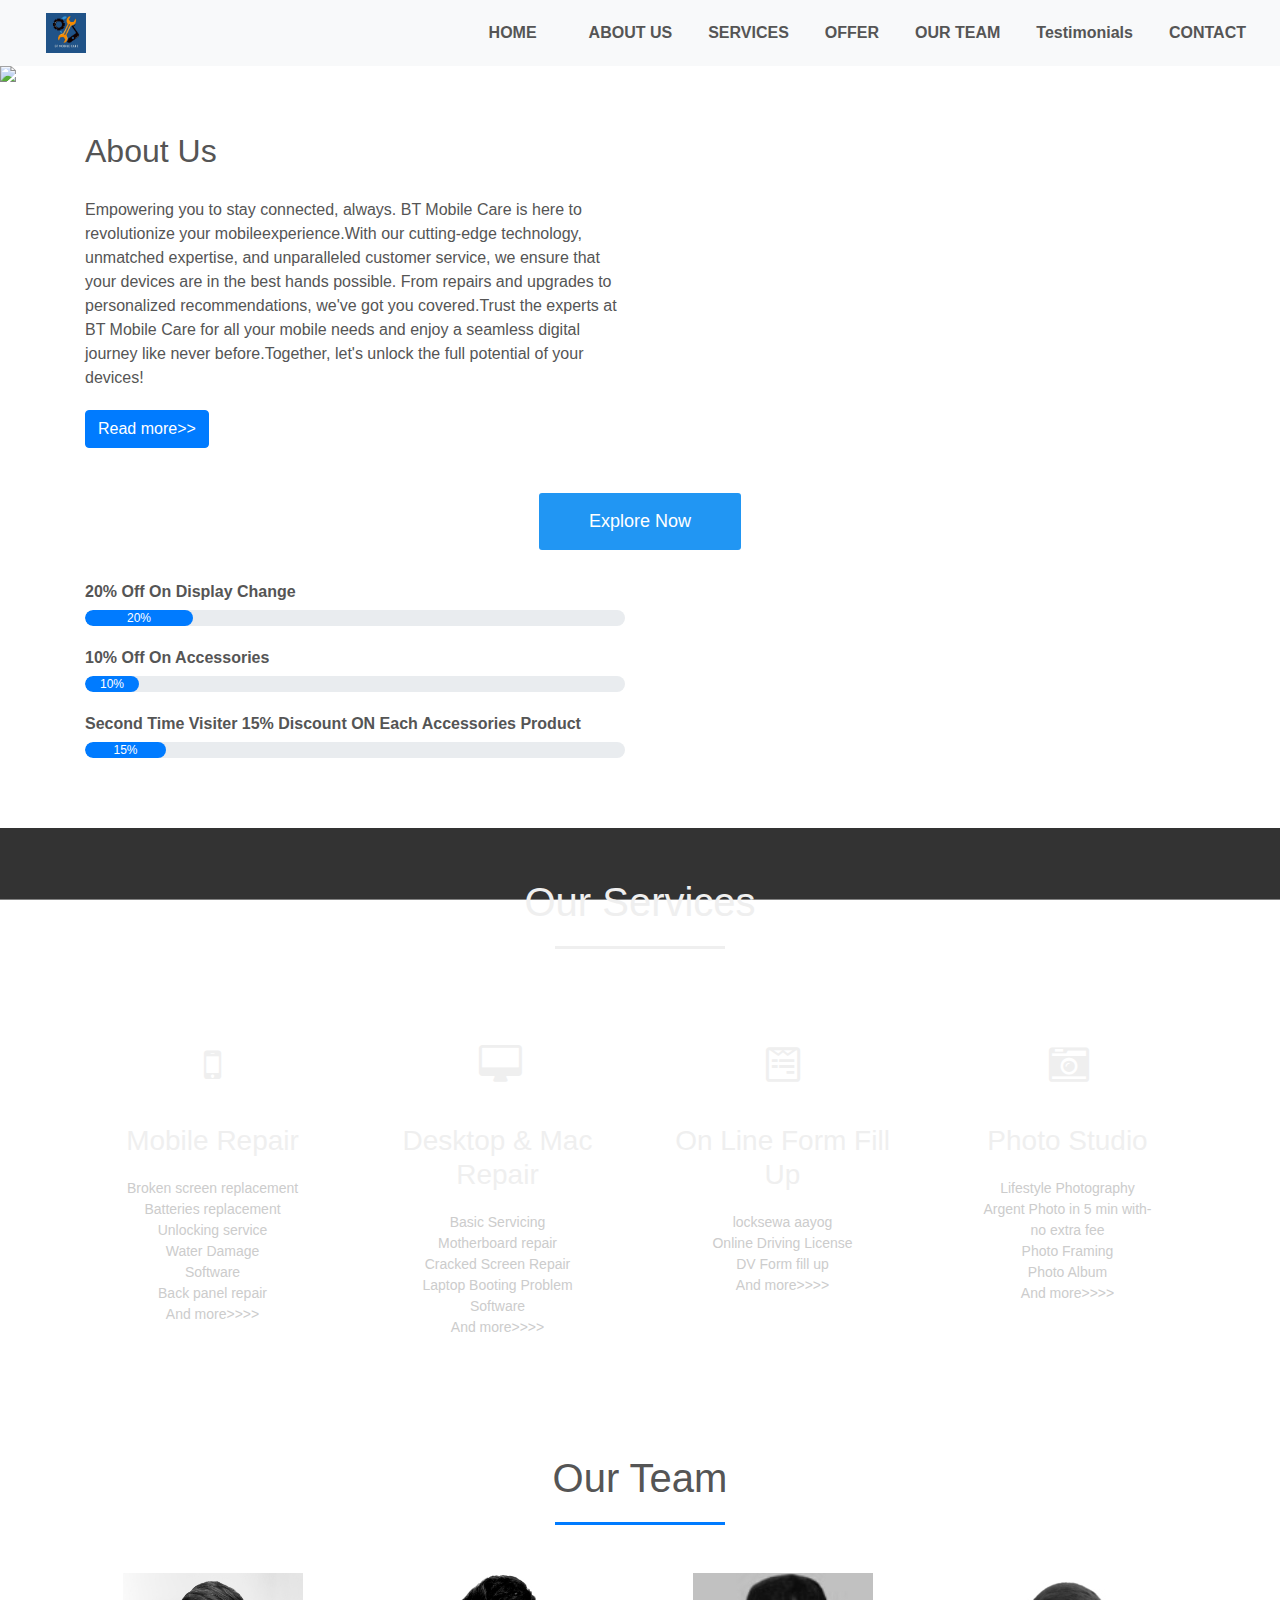
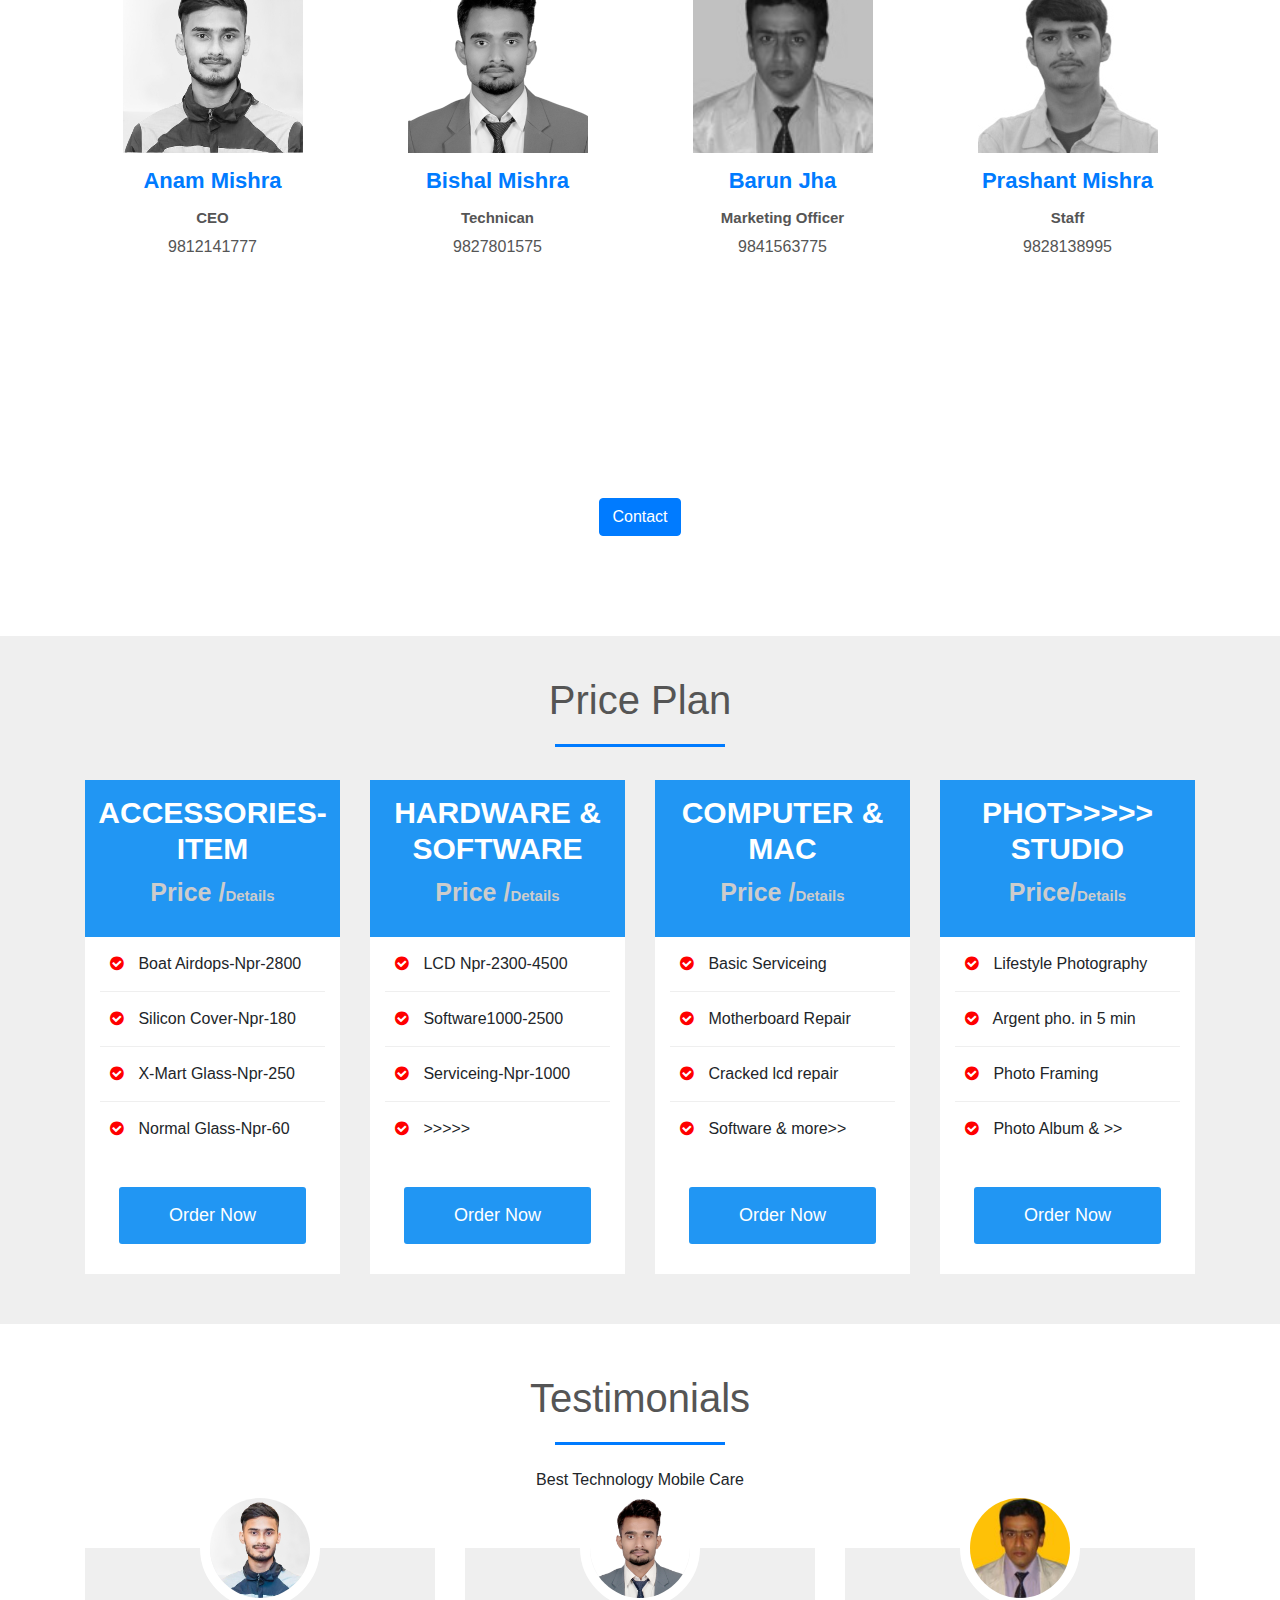
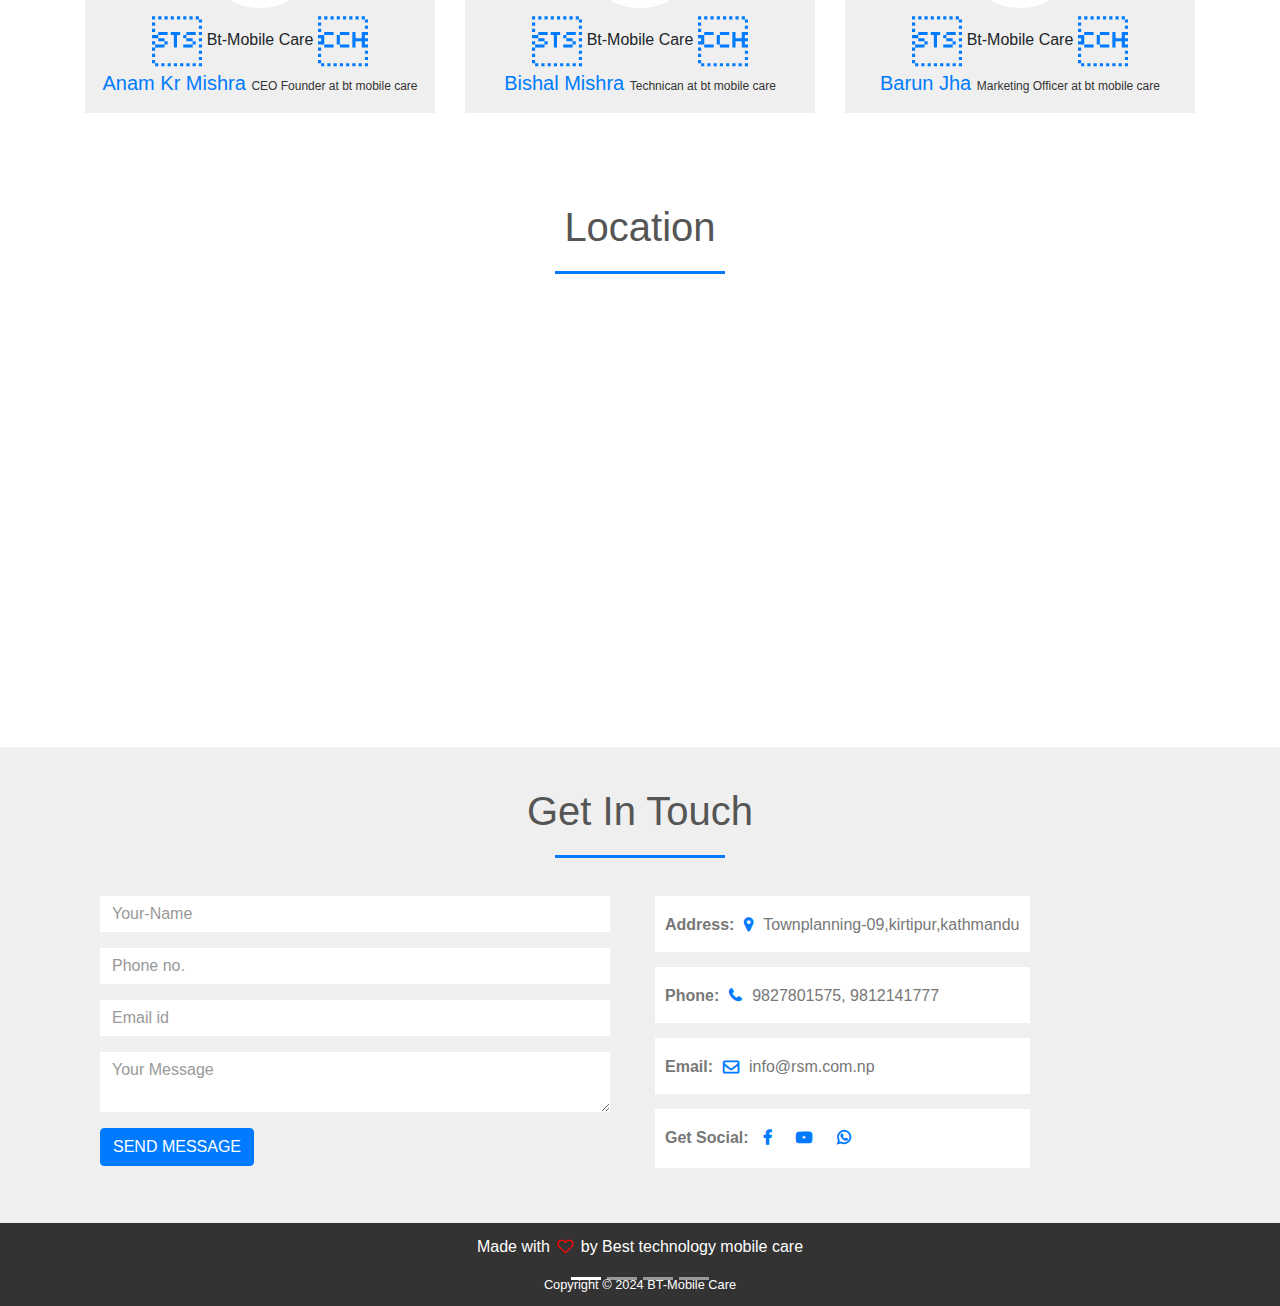
==== index.html @ 36561edd "Update index.html" ====
<html> 
 <head>
    <title>BT Mobile Care</title>
     <link rel="stylesheet" href="style.css">
     <link rel="stylesheet"
    href="https://stackpath.bootstrapcdn.com/bootstrap/4.1.3/css/bootstrap.min.css">
     
     <link rel="stylesheet"
           href="https://stackpath.bootstrapcdn.com/font-awesome/4.7.0/css/font-awesome.min.css">
     
     <script src="https://code.Jquery.com/Jquery-3.3.1.slim.min.js">
     </script>
    <script
    src="https://cdnjs.cloudflare.com/ajax/libs/popper.js/1.14.3/umd/popper.min.js"></script>
     <script
             src="https://stackpath.bootstrapcdn.com/bootstrap/4.1.3/js/bootstrap.min.js"></script>
    </head>
    <body>
        
        <!-----------NavigationBar-------->
        
    <section id="nav-bar">
        <nav class="navbar navbar-expand-lg navbar-light bg-light">
            <a class="navbar-brand" href="#"><img src="images/logo.jpg"</a><Bt Mobile Care>
        <button class="navbar-toggler" type="button" data-toggle="collapse" data-target="#navbarNav" aria-controls="navbarNav" aria-expanded="false" aria-label="Toggle navigation">
            <span class="navbar-toggler-icon"></span>
            </button>
            <div class="collapse navbar-collapse" id="navbarNav">
            <ul class="navbar-nav ml-auto">
                <li class="nav-item active">
                    <a class="nav-link" href="#top">HOME</a>
                </li>
                <li class="nav-item">
                <a class="nav-link" href="#about">ABOUT US</a>
                </li>
                <li class="nav-item">
                <a class="nav-link" href="#services">SERVICES</a>
                </li>
                <li class="nav-item">
                    <a class="nav-link" href="#offer">OFFER</a>
                </li>
                <li class="nav-item">
                    <a class="nav-link" href="#team">OUR TEAM</a>
                </li>
                <li class="nav-item">
                    <a class="nav-link" href="#testimonials">Testimonials</a>
                </li>
                <li class="nav-item">
                    <a class="nav-link" href="#contact">CONTACT</a>
                </li>
                </ul>   
            </div>
            </div>
        </nav>
        </section>
        
        
<!--------Slider---------->
        
        <div id="Slider">
            
    <div id="headerSlider" class="carousel slide" data-right="carousel">
  <ol class="carousel-indicators">
    <li data-target="#headerSlider" data-slide-to="0" class="active"></li>
    <li data-target="#headerSlider" data-slide-to="1"></li>
    <li data-target="#headerSlider" data-slide-to="2"></li>
      <li data-target="#headerSlider" data-slide-to="3"></li>
  </ol>
  <div class="carousel-inner">
    <div class="carousel-item active">
      <img class="d-block img-fluid" src="images/slider-1.JPG">
        <div class="carousel-caption">
        <h5>Anam Mishra</h5>
        </div>
    </div>
    <div class="carousel-item">
     <img class="d-block img-fluid" src="images/slider-2.JPG">
        <div class="carousel-caption">
        <h5>Townplanning-09,kirtipur,kathmandu</h5>
        </div>
    </div>
    <div class="carousel-item">
      <img class="d-block img-fluid" src="images/slider-5.JPG">
        <div class="carousel-caption">
        <h5>>>></h5>
        </div>
    </div>
      <div class="carousel-item">
      <img class="d-block img-fluid" src="images/slider-7.JPG">
          <div class="carousel-caption">
        <h5>Technician</h5>
        </div>
    </div>
   <div class="carousel-item">
     <img class="d-block img-fluid" src="images/IMG-01.JPG">
        <div class="carousel-caption">
        <h5><<<<>>></h5>
   </div>
  </div>
    <div class="carousel-item">
     <img class="d-block img-fluid" src="images/IMG-02.JPG">
        <div class="carousel-caption">
        <h5><<<<>>></h5>
    </div>
  <a class="carousel-control-prev"href="#headerSlider" role="button" data-slide="prev">
       <span class="carousel-control-prev-icon" aria-hidden="true"></span>
      <span class="sr-only">Previous</span>
        </a>
        <a class="carousel-control-next" href="#headerSlider" role="button" data-slide="next">
        <span class="carousel-control-next-icon" aria-hidden="true"></span>
            <span class="sr-only">Next</span>
        </a>
        </div>
        </div>
<!------------About---------->
        
<section id="about">
<div class="container">
<div class="row">
<div class="col-md-6">
<h2>About Us</h2>
<div class="about-content">
    Empowering you to stay connected, always. BT Mobile Care is here to revolutionize your mobileexperience.With our cutting-edge technology,
unmatched expertise, and unparalleled customer service, we ensure that your devices are in the best hands possible. From repairs and
upgrades to personalized recommendations, we've got you covered.Trust the experts at BT Mobile Care for all your
mobile needs and enjoy a seamless digital journey like never before.Together, let's unlock the full potential of your devices!
    </div>
    <button type="button" class="btn btn-primary">Read more>></button>
</div>
 <div class="Price-button">
<a class="buy-btn" href="https://www.btmobilecare.rf.gd/">Explore Now</a>
 </div>
 
<div class="col-md-6 skills-bar">
<p>20% Off On Display Change</p>
    <div class="progress">
        <div class="progress-bar" style="width: 20%;">20%</div>
    </div>
    <p>10% Off On Accessories</p>
    <div class="progress">
        <div class="progress-bar" style="width: 10%;">10%</div>
    </div>
    <p>Second Time Visiter 15% Discount ON Each Accessories Product</p>
    <div class="progress">
        <div class="progress-bar" style="width: 15%;">15%</div>
    </div>
    </div>
    </div>
    </div>
    </section>
        <!---------Services-------->
        <section id="services">
            <div class="container">
                <h1>Our Services</h1>
                <div class="row services">
                    <div class="col-md-3 text-center">
                        <div class="icon">
                            <i class="fa fa-Mobile"></i>
                        </div>
                        <h3>Mobile Repair</h3>
                        <p>Broken screen replacement <br> Batteries replacement <br> Unlocking service <br>Water Damage <br> Software <br> Back panel repair <br> And more>>>></p>
                    </div>
                    <div class="col-md-3 text-center">
                        <div class="icon">
                            <i class="fa fa-desktop"></i>
                        </div>
                        <h3>Desktop & Mac Repair</h3>
                        <p>Basic Servicing <br> Motherboard repair <br> Cracked Screen Repair<br> Laptop Booting Problem <br> Software <br>And more>>>></p>
                    </div>
                    <div class="col-md-3 text-center">
                        <div class="icon">
                            <i class="fa fa-wpforms"></i>
                        </div>
                        <h3>On Line Form Fill Up</h3>
                        <p>locksewa aayog<br> Online Driving License<br> DV Form fill up <br> And more>>>></p>
                    </div>
                    <div class="col-md-3 text-center">
                        <div class="icon">
                            <i class="fa fa-camera-retro"></i>
                        </div>
                        <h3>Photo Studio</h3>
                        <p>Lifestyle Photography <br> Argent Photo in 5 min with-<br> no extra fee <br> Photo Framing<br>Photo Album <br>And more>>>></p>
                    </div>
                </div>
            </div>
        </section>
        
        <!----------Team Members-------->
        
        <section id="team">
        <div class="container">
            <h1>Our Team</h1>
            <div class="row">
            <div class="col-md-3 profile-pic text-center">
                <div class="img-box">
                <img src="images/team-01.jpg" class="img-responsive">
                <ul>
                <a href="https://www.facebook.com/profile.php?id=100063761389550"><li><i class="fa fa-facebook"></i></li></a>
                <a href="https://youtube.com/@btmobilecare"><li><i class="fa fa-youtube"></i></li></a>
                <a href="9812141777"><li><i class="fa fa-phone"></i></li></a>
                </ul>
                </div>
                <h2>Anam Mishra</h2>
                <h3>CEO</h3>
                <p>9812141777</p>
            </div>
                <div class="col-md-3 profile-pic text-center">
                <div class="img-box">
                <img src="images/team-02.jpg" class="img-responsive">
                <ul>
                <a href="https://www.facebook.com/profile.php?id=100063761389550"><li><i class="fa fa-facebook"></i></li></a>
                <a href="https://www.twitter.com/Beesalmishra"><li><i class="fa fa-twitter"></i></li></a>
                <a href="https://youtube.com/@btmobilecare"><li><i class="fa fa-youtube"></i></li></a>
                <a href="9827801575"><li><i class="fa fa-phone"></i></li></a>
                </ul>
                </div>
                <h2>Bishal Mishra</h2>
                <h3>Technican</h3>
                <p>9827801575</p>
                </div>
                <div class="col-md-3 profile-pic text-center">
                <div class="img-box">
                <img src="images/team-03.jpg" class="img-responsive">
                <ul>
                <a href="https://www.facebook.com/profile.php?id=100063761389550"><li><i class="fa fa-facebook"></i></li></a>
                <a href="https://youtube.com/@btmobilecare"><li><i class="fa fa-youtube"></i></li></a>
                <a href="9841563775"><li><i class="fa fa-phone"></i></li></a>
                </ul>
                </div>
                <h2>Barun Jha</h2>
                <h3>Marketing Officer</h3>
                <p>9841563775</p>
                </div>
                <div class="col-md-3 profile-pic text-center">
                <div class="img-box">
                <img src="images/team-04.jpg" class="img-responsive">
                <ul>
                <a href="#"><li><i class="fa fa-facebook"></i></li></a>
                <a href="#"><li><i class="fa fa-twitter"></i></li></a>
                <a href="#"><li><i class="fa fa-youtube"></i></li></a>
                </ul>
                </div>
                <h2>Prashant Mishra</h2>
                <h3>Staff</h3>
                <p>9828138995</p>
                </div>
            </div>
            </div>
        </section>
            <!--------offer----------->
        <section id="offer">
        <div class="container">
            <p>Special Offer On Each Product</p>
            <a href="#contact" class="btn btn-primary">Contact</a>
            </div>
        </section>
       
        <!----------Price Plans------->
        <section id="price">
        <div class="container">
            <h1>Price Plan</h1>
            <div class="row">
            <div class="col-md-3">
            <div class="single-price">
            <div class="price-head">
            <h2>Accessories-Item</h2>
             <p>Price /<span>Details</span></p>
            </div>
            <div class="price-content">
         <ul>
             <li><i class="fa fa-check-circle"></i> Boat Airdops-Npr-2800 </li>
             <li><i class="fa fa-check-circle"></i> Silicon Cover-Npr-180 </li>
             <li><i class="fa fa-check-circle"></i> X-Mart Glass-Npr-250 </li>
             <li><i class="fa fa-check-circle"></i> Normal Glass-Npr-60 </li>
        </ul>  
        </div>
        <div class="Price-button">
            <a class="buy-btn" href=https://call.whatsapp.com/voice/mNPXt2KSRmxkrTG35APdiC>Order Now</a>
            </div>
            </div> 
            </div>
                <div class="col-md-3">
            <div class="single-price">
            <div class="price-head">
            <h2>Hardware & Software</h2>
             <p>Price /<span>Details</span></p>
            </div>
            <div class="price-content">
         <ul>
             <li><i class="fa fa-check-circle"></i> LCD Npr-2300-4500 </li>
             <li><i class="fa fa-check-circle"></i> Software1000-2500 </li>
             <li><i class="fa fa-check-circle"></i> Serviceing-Npr-1000 </li>
             <li><i class="fa fa-check-circle"></i> >>>>> </li>
        </ul>  
        </div>
        <div class="Price-button">
            <a class="buy-btn" href="https://call.whatsapp.com/voice/mNPXt2KSRmxkrTG35APdiC">Order Now</a>
            </div>
            </div> 
            </div>
                <div class="col-md-3">
            <div class="single-price">
            <div class="price-head">
            <h2>Computer & Mac</h2>
             <p>Price /<span>Details</span></p>
            </div>
            <div class="price-content">
         <ul>
             <li><i class="fa fa-check-circle"></i> Basic Serviceing </li>
             <li><i class="fa fa-check-circle"></i> Motherboard Repair </li>
             <li><i class="fa fa-check-circle"></i> Cracked lcd repair </li>
             <li><i class="fa fa-check-circle"></i> Software & more>> </li>
        </ul>  
        </div>
        <div class="Price-button">
            <a class="buy-btn" href="https://call.whatsapp.com/voice/mNPXt2KSRmxkrTG35APdiC">Order Now</a>
            </div>
            </div> 
            </div>
                <div class="col-md-3">
            <div class="single-price">
            <div class="price-head">
            <h2>Phot>>>>> Studio</h2>
             <p>Price/<span>Details</span></p>
            </div>
            <div class="price-content">
         <ul>
             <li><i class="fa fa-check-circle"></i> Lifestyle Photography </li>
             <li><i class="fa fa-check-circle"></i> Argent pho. in 5 min </li>
             <li><i class="fa fa-check-circle"></i> Photo Framing </li>
             <li><i class="fa fa-check-circle"></i> Photo Album & >> </li>
        </ul>  
        </div>
        <div class="Price-button">
            <a class="buy-btn" href="https://call.whatsapp.com/voice/mNPXt2KSRmxkrTG35APdiC">Order Now</a>
            </div>
    </div> 
    </div>
    </div>
    </div>
    </section>
        <!--------Testimonials---------->
        <section id="testimonials">
        <div class="container">
            <h1>Testimonials</h1>    
            <p class="text-center"> Best Technology Mobile Care</p>
            <div class="row">
            <div class="col-md-4 text-center">
            <div class="profile">
                <img src="images/team-01.jpg" class="user">
                <blockquote>Bt-Mobile Care</blockquote>
                <h3>Anam Kr Mishra <span>CEO Founder at bt mobile care</span></h3>
                
                </div>    
            </div>
                <div class="col-md-4 text-center">
            <div class="profile">
                <img src="images/team-02.jpg" class="user">
                <blockquote>Bt-Mobile Care</blockquote>
                <h3>Bishal Mishra <span>Technican at bt mobile care</span></h3>
                
                </div>    
            </div>
                <div class="col-md-4 text-center">
            <div class="profile">
                <img src="images/team-03.jpg" class="user">
                <blockquote>Bt-Mobile Care</blockquote>
                <h3>Barun Jha <span>Marketing Officer at bt mobile care</span></h3>
                </div>    
            </div>
            </div>
            </div>
        </section>
        
        <!------- contact us ------->

<section class="location">
    <div class="Location"></div>
         <h1>Location</h1>
    
<iframe src="https://www.google.com/maps/embed?pb=!1m18!1m12!1m3!1d3533.416613808515!2d85.27774697465627!3d27.67351572698426!2m3!1f0!2f0!3f0!3m2!1i1024!2i768!4f13.1!3m3!1m2!1s0x39eb180e80af61fb%3A0xc74b2980e71bff91!2sBishal%20tech71!5e0!3m2!1sen!2snp!4v1687253287675!5m2!1sen!2snp" width="600" height="450" style="border:0;" allowfullscreen="" loading="lazy" referrerpolicy="no-referrer-when-downgrade"></iframe>
    
</section>
    
         <!-------------Get in Touch--------->
            <section id="contact">
        <div class="container">
         <h1>Get In Touch</h1>
            <div class="row">
            <div class="col-md-6">
                <form class="contact-form">
                <div class="form-group">
                <input type="text" class="form-control" placeholder="Your-Name">  
                </div>
                    <div class="form-group">
                <input type="number" class="form-control" placeholder="Phone no.">  
                </div>
                    <div class="form-group">
                <input type="email" class="form-control" placeholder="Email id">  
                </div>
                <div class="form-group">
                <textarea class="form-control" row="4" placeholder="Your Message"></textarea>  
                </div>
                <button type="submit" class="btn btn-primary">SEND MESSAGE</button>    
                </form>
                </div>
            
                <div class="col-mid-6 contact-info">
                    <div class="follow"><b>Address:</b><i class="fa fa-map-marker"></i>Townplanning-09,kirtipur,kathmandu</div>
                    
                    <div class="follow"><b>Phone:</b><i class="fa fa-phone"></i>9827801575, 9812141777</div>
                    
                    <div class="follow"><b>Email:</b><i class="fa fa-envelope-o"></i>info@rsm.com.np</div>
                    
                   <div class="follow"><label><b>Get Social:</b></label>
                       <a href="https://www.facebook.com/profile.php?id=100063761389550"><i class="fa fa-facebook"></i></a>
                       <a href="https://youtube.com/@btmobilecare"><i class="fa fa-Youtube-play"></i></a>
                       <a href="https://call.whatsapp.com/voice/mNPXt2KSRmxkrTG35APdiC"><i class="fa fa-whatsApp"></i></a>
                       <a href="9827801575"><i class="fa-solid fa-phone"></i></a>
                       <a href="https://storage.appilix.com/uploads/app-apk-6534a06aa2f9b-1697947754.apk"><i class="bi bi-google-play"></i></a>
                       
    
                       
                    </div>
                    
                    
                    </div>
                </div>
            </div>
        </section>
        <!-----------Footer----------->
            <section id="footer">
                <div class="container text-center">
                <p>Made with <i class="fa fa-heart-o"></i> by Best technology mobile care</p> 
                <div class="container">
                <small>Copyright © 2024 BT-Mobile Care</small></div> 
                    
                </div>
        </section>
        <!---------Footer End----->
        <script src="js/smooth-scroll.js"></script>
        <script>
        var scroll = new SmoothScroll('a[href*="#"]');
        </script>
    </body>
</html>
---- style.css ----
*
{
    margin: 0;
    padding: 0;
    
}
/*-----------Navigation---------*/
#nav-bar
{
    position: sticky;
    top: 0;
    z-index: 10;
    
}
.navbar-brand img
{
  height: 40px;
    padding-left: 30px;
    
}
.navbar-nav li
{
    padding: 0 10px;
     
}
.navbar-nav li a
{
  float: right;
    text-align: left;
    
}
#nav-bar ul li a:hover{
    color: #007bff!important;
}
.navbar
{
    background: #fff;
}
.navbar-toggler
{
    border: none!important;
}
.nav-link
{
    color: #555!important;
    font-weight: 600;
    font-size: 16px;    
}

/*--------Slider----------*/
#slider
{
    width: 100%;
    
}
.carousel-caption
{
    top: 50%;
    transform: translateY(-50%);
    bottom: initial!important;
}
.carousel-caption h5
{
    color: #fff;
    font-size: 42px;
}

/*----------about----------*/
#about
{
    padding-top: 50px;
    padding-bottom: 50px;
    color: #555;
    
}
#about .btn
{
    margin-top: 20px;
    margin-bottom: 30px;
    
}
.about-content
{
    padding-top: 20px;
    
}
.skills-bar p
{
    margin-bottom: 6px;
    font-weight: 600;
}
.progress-bar
{
    border-radius: 16px;
    
}
.progress
{
    border-radius: 16px !important;
    margin-bottom: 20px;
}
/*--------------Services-------------*/
#Services
{
    background-image: linear-gradient(rgba(0,0,0,0.8),rgba(0,0,0,0.8)),url("images/slider-7.JPG");
    background-size: cover;
    background-position: center;
    color: #efefef !important;
    background-attachment: fixed;
    padding-top: 50px;
    padding-bottom: 50px;
        
}
#Services h1
{
    text-align: center;
    color: #efefef !important;
    padding-bottom: 10px;
    
}
#Services h1::after
{
    content: '';
    background: #efefef;
    display: block;
    height: 3px;
    width: 170px;
    margin: 20px auto 5px;
    
}
.services
{
    margin-top: 40px;

}
.icon
{
    font-size: 40px;
    margin: 20px auto;
    padding: 20px;
    height: 80px;
    width: 80px;
    border: 1px solid #fff;
    border-radius: 50%;
}
#services p
{
    font-size: 14px;
    margin-top: 20px;
    color: #ccc;
    
}
.services .col-md-3:hover{
    background: #007bff;
    cursor: pointer;
    transition: 0.7s;
}
/*---------Team Members---------*/
#team
{
    padding-top: 50px;
    padding-bottom: 50px;
    color: #555;
}
h1
{
    text-align: center;
    color: #555 !important;
    padding-bottom: 10px;
}
h1::after
{
    content: '';
    background: #007bff;
    display: block;
    height: 3px;
    width: 170px;
    margin: 20px auto 5px;
}
.profile-pic
{
margin-top: 25px;

}
.profile-pic .img-box
{
    opacity: 1;
    display: block;
    position: relative;
    
}
.profile-pic .img-box img
{
    filter: grayscale(1);
}
.profile-pic .img-box img:hover
{
    filter: grayscale(0);
    cursor: pointer;
    
}
.profile-pic h2
{
    font-size: 22px;
    font-weight: bold;
    margin-top: 15px;
    color: #007bff !important;
    
}
.profile-pic h3
{
    font-size: 15px;
    font-weight: bold;
    margin-top: 15px;
}
#team .fa
{
    height: 25px;
    width: 25px;
    color: #007bff !important;
    background: #fff;
    padding: 4px;
    border-radius: 50%; 
}
.img-box ul
{
    padding: 15px 0;
    position: absolute;
    z-index: 2;
    bottom: 0;
    left: 50%;
    transform: translateX(-50%);
    opacity: 0;
    
}
.img-box ul li
{
    padding: 5px;
    display: inline-block;
    
}
.img-box:hover ul
{
    opacity: 1;
}
.img-box ul, .img-box ul li
{
    transition: 0.5s;
}
/*-----------offer-----------*/
#offer
{
    background-image: linear-gradient(rgba(0,0,0,0.7),rgba(0,0,0,0.7)),url(images/slider-6.jpg);
    background-size: cover;
    background-position: center;
    color: #fff;
    background-attachment: fixed;
    text-align: center;
    padding: 100px;
    font-family: sans-serif;
    font-size: 38px;
}
/*-----------Price Plans-------*/
#price
{
    padding: 40px 0;
    background: #efefef;
}
.single-price
{
    margin: 10px auto;
    display: inline;
    float: left;
    width: 100%;
    background-color: #fff;
    transition: 0.5s;
}
.single-price:hover
{
    box-shadow: 0 2px 20px #333;
    
}
.price-head
{
    background-color: #2196f3;
    display: inline;
    float:left;
    padding: 10px 5px;
    text-align: center;
    width: 100%;
}
.price-head h2
{
    color: #fff;
    font-size: 30px;
    font-weight: bold;
    margin-bottom: 5px;
    padding: 5px;
    text-transform: uppercase;
}
.price-head p
{
    font-size: 25px;
    color: #ccc;
    font-weight: bold;
    line-height: 30px;
    
}
#price span
{
 font-size: 15px;
    
}
.price-content
{
    display: inline;
    float: left;
    width: 100%;
    padding: 0 15px;
}
.price-content ul li
{
    border-bottom: 1px solid #efefef;
    padding: 15px 10px;
    list-style: none;
}
ul li:last-child
{
    border: none;
}
.fa-check-circle
{
    color: green;
    margin-right: 10px;
    font-size: 20px;
}
.fa-check-circle
{
    color: red;
    margin-right: 10px;
    font-size: 20px;
}
.price-button
{
    display: inline;
    float: left;
    padding: 15px 15px 30px;
    text-align: center;
    width: 100%;
}
.buy-btn
{
    background-color: #2196f3;
    border-radius: 3px;
    display: inline-block;
    font-size: 18px;
    padding: 15px 50px;
    transition: 0.5s;
}
.buy-btn:hover{
    border-color: 1px solid #fff;
    background-clip: #3f51b5;
}
a
{
    text-decoration: none! important;
    color: #fff!important;
}
/*-------testimonials------*/
#testimonials
{
    padding-top: 50px;
    padding-bottom: 50px;
}
##testimonials .row
{
    margin-top: 30px;
}
.col-md-4
{
    margin: 40px auto;
}
.profile
{
    padding: 70px 10px 10px;
    background-color: #efefef;
}
.user
{
    width: 120px;
    height: 120px;
    border-radius: 50%
}
.profile img
{
    top: -60px;
    position: absolute;
    left:  calc(50% - 60px);
    border: 10px solid #fff;
    
}
.profile h3
{
    font-size: 20px;
    margin-top: 15px;
    color: #007bff;
}
#testimonials span
{
    font-size: 12px;
    color: #333;
}
blockquote
{
    font-size: 16px;
    line-height: 30px;
}
blockquote::before
{
   content: '\93';
    font-size: 50px;
    color: #007bff;
    position: relative;
    line-height: 20px;
    bottom: -15px;
    right: 5px;
}
blockquote::after
{
   content: '\94';
    font-size: 50px;
    color: #007bff;
    position: relative;
    line-height: 10px;
    bottom: -15px;
    left: 5px;
}
.profile:hover
{
    box-shadow: 0 0 15px 5px rgba(0,0,0,0.2);
    cursor: pointer;
    transition: 0.5s;  
}
/*-----------Get in Touch*/
#contact
{
    background: #efefef;
    padding-top: 40px;
    padding-bottom: 40px;
    color: #777;
    
}
.contact-form
{
    padding: 15px;
}
.form-control
{
    border-radius: 0 !important;
    border: none !important;
}
::placeholder
{
    color: #999 !important;
}

.follow
{
    background: #fff;
    padding: 10px;
    margin: 15px;
}
.contact-info .fa
{
    margin: 10px;
    color: #007bff;
    font-weight: bold;
}
/*---------Footer--------*/
#footer
{
    background: #333;
    color: #fff;
    padding: 12px;
}
.fa-heart-o
{
    margin: 3px;
    color: red;
}
.locationiframe{
    width: 80%;
    margin: auto;
    padding: 80px 0;
    
}
.location iframe{
    width: 100%;
}
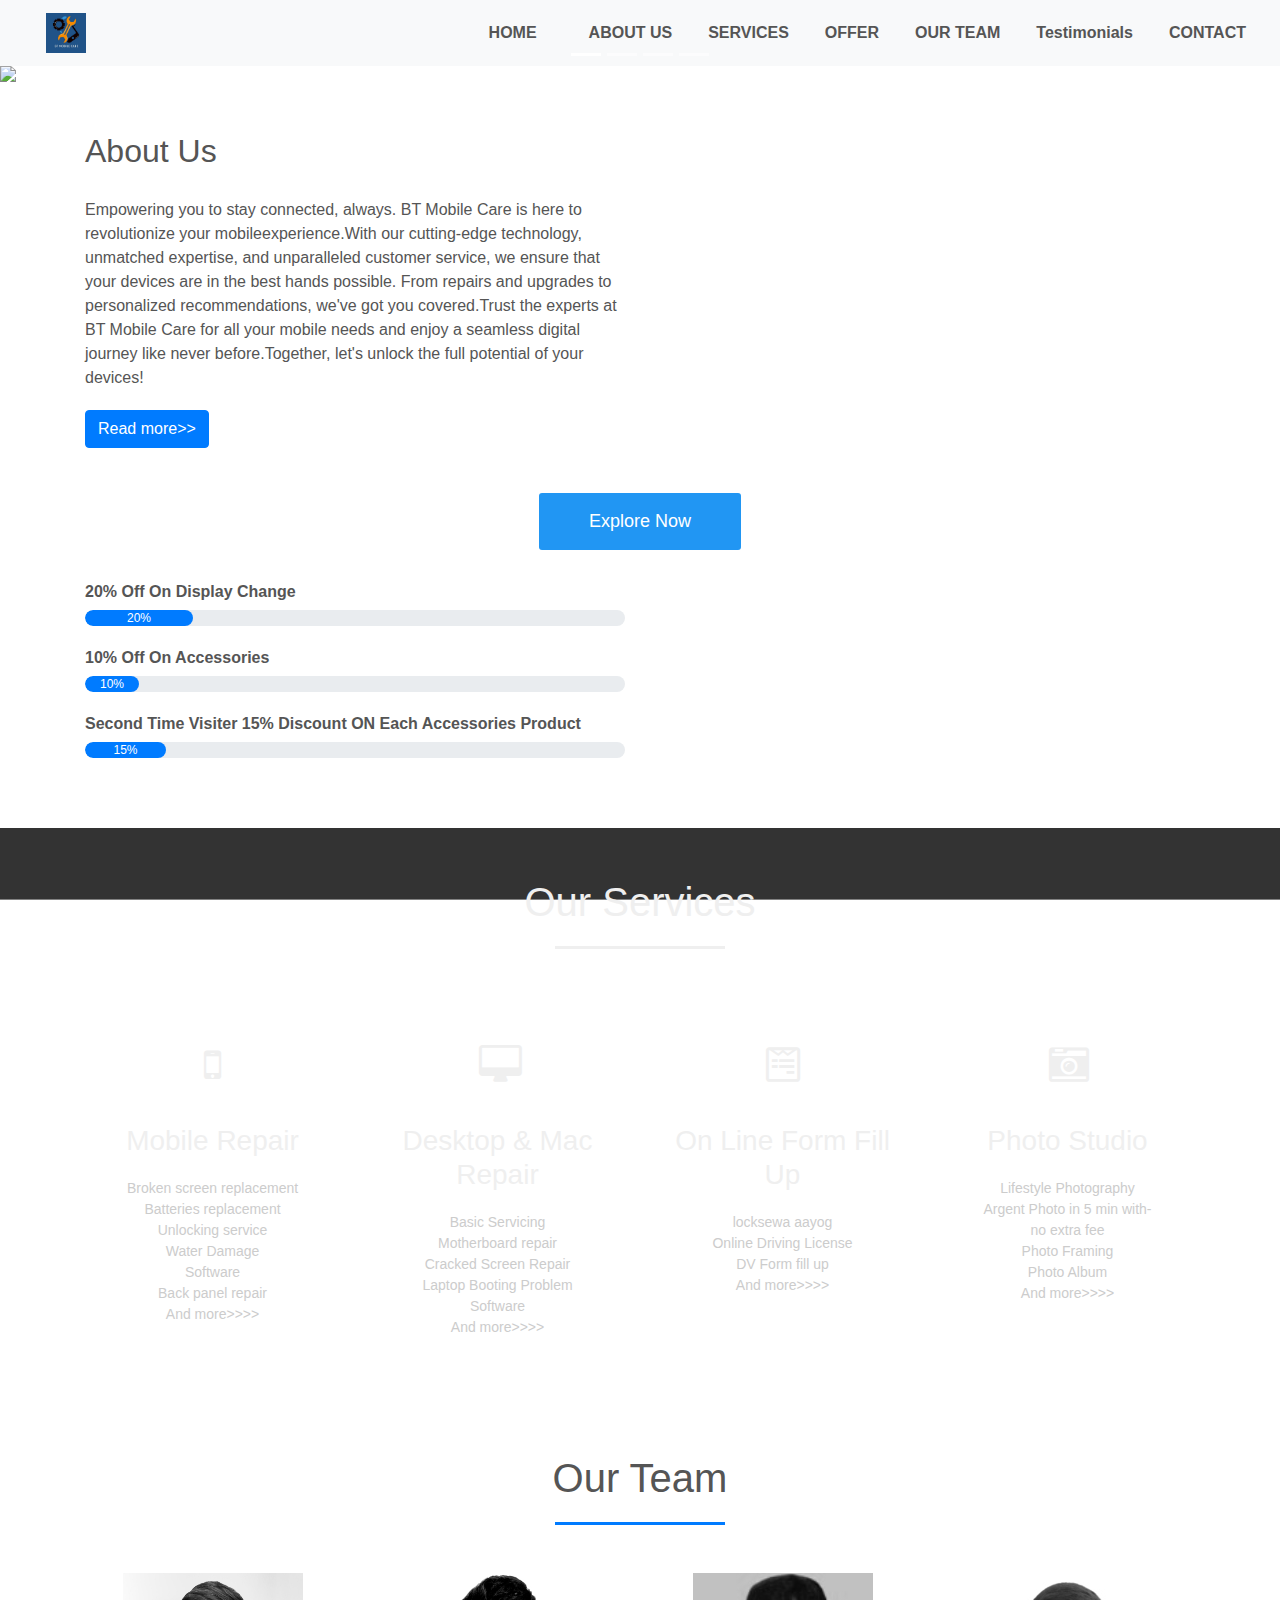
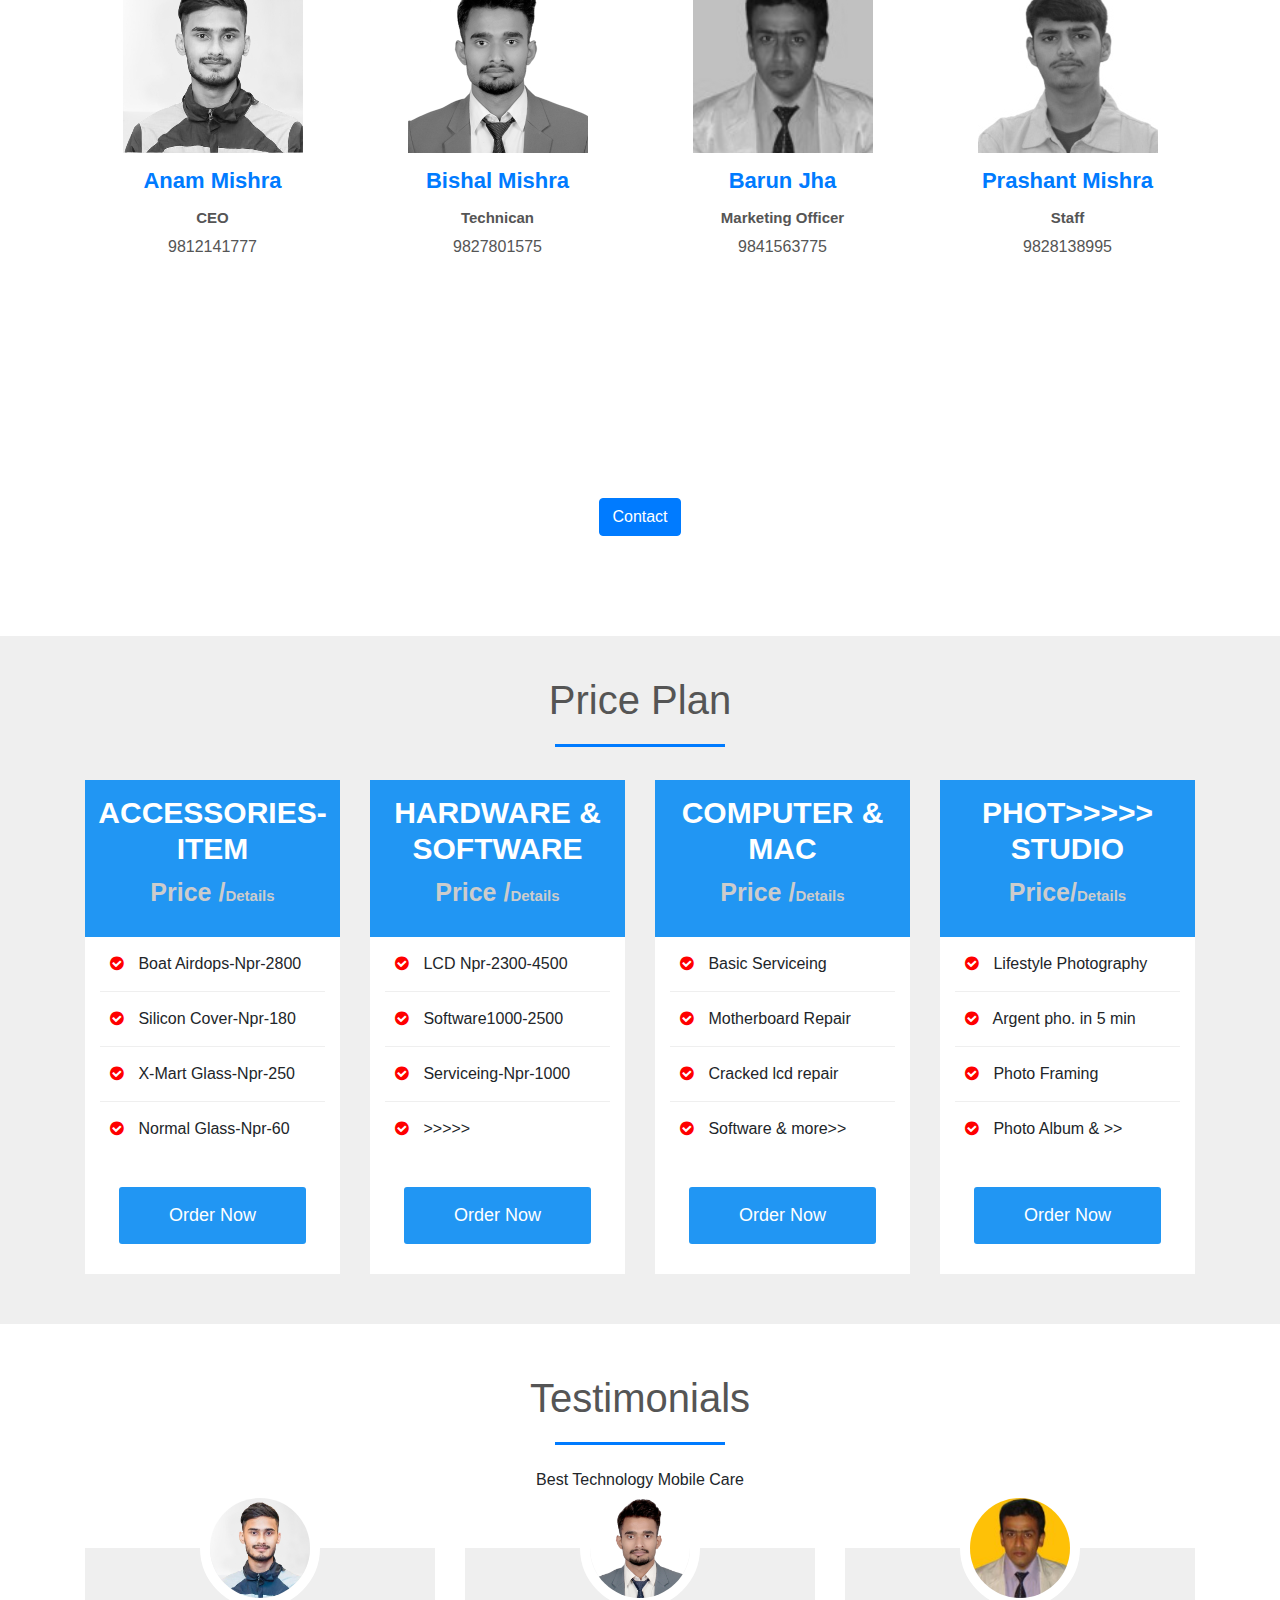
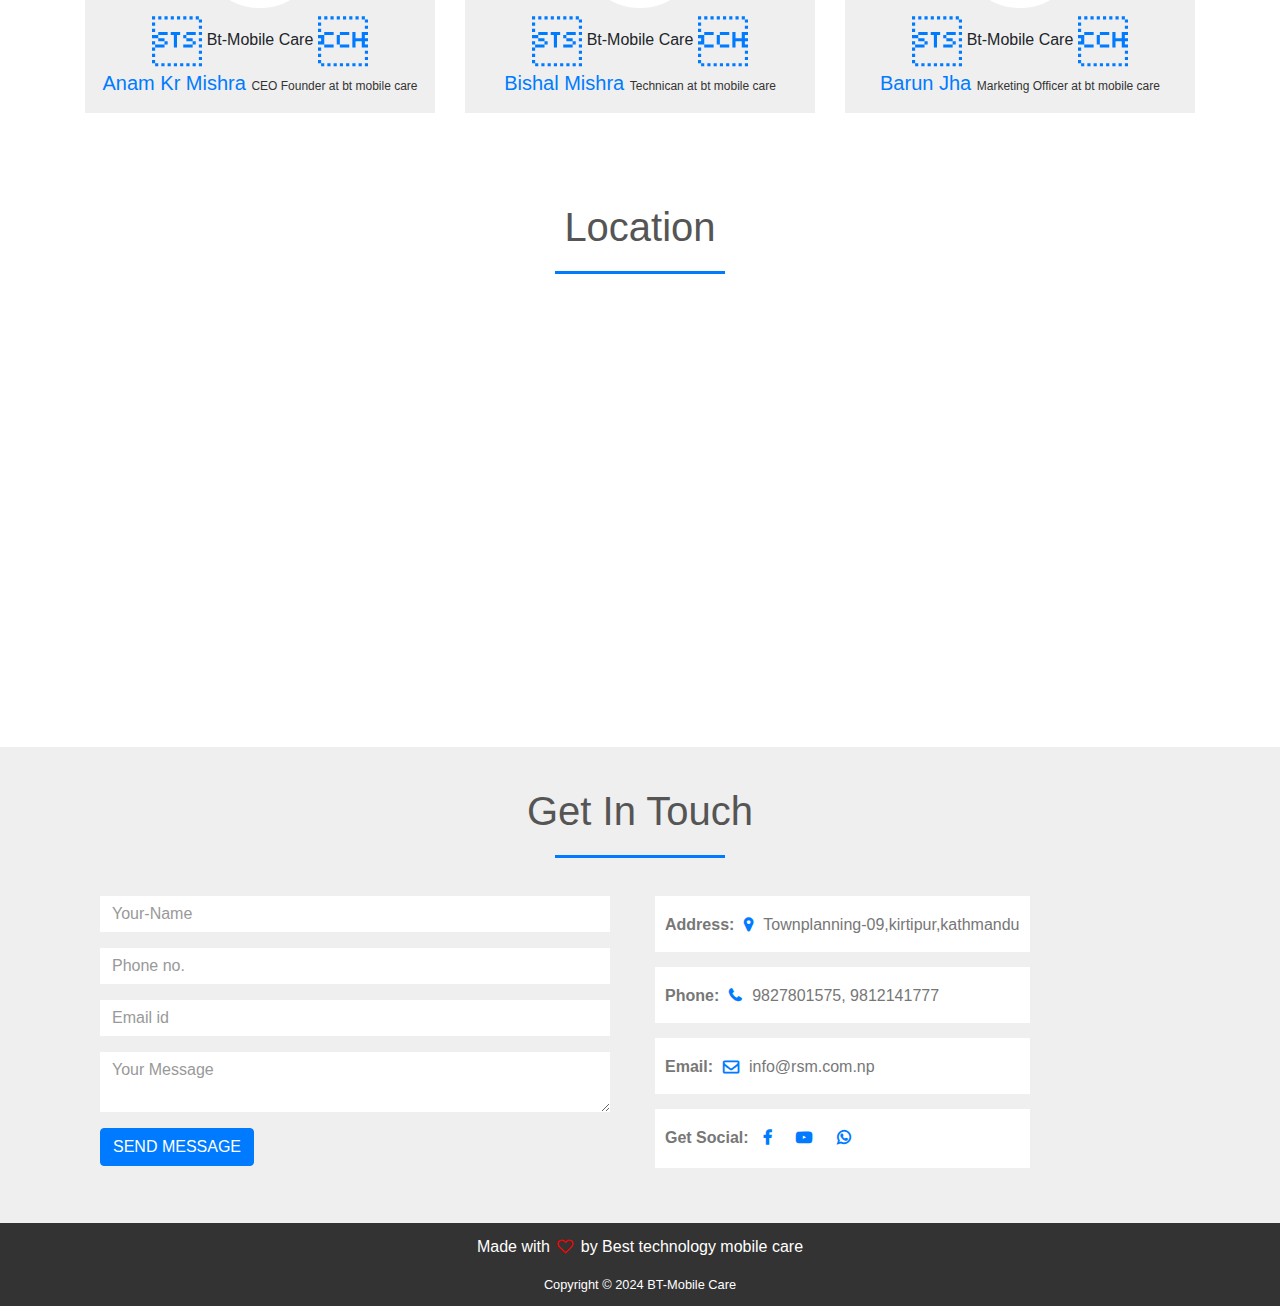
==== commit 724b5529: "Update index.html" ====
--- a/index.html
+++ b/index.html
@@ -103,6 +103,7 @@
         <div class="carousel-caption">
         <h5><<<<>>></h5>
     </div>
+    </div>
   <a class="carousel-control-prev"href="#headerSlider" role="button" data-slide="prev">
        <span class="carousel-control-prev-icon" aria-hidden="true"></span>
       <span class="sr-only">Previous</span>
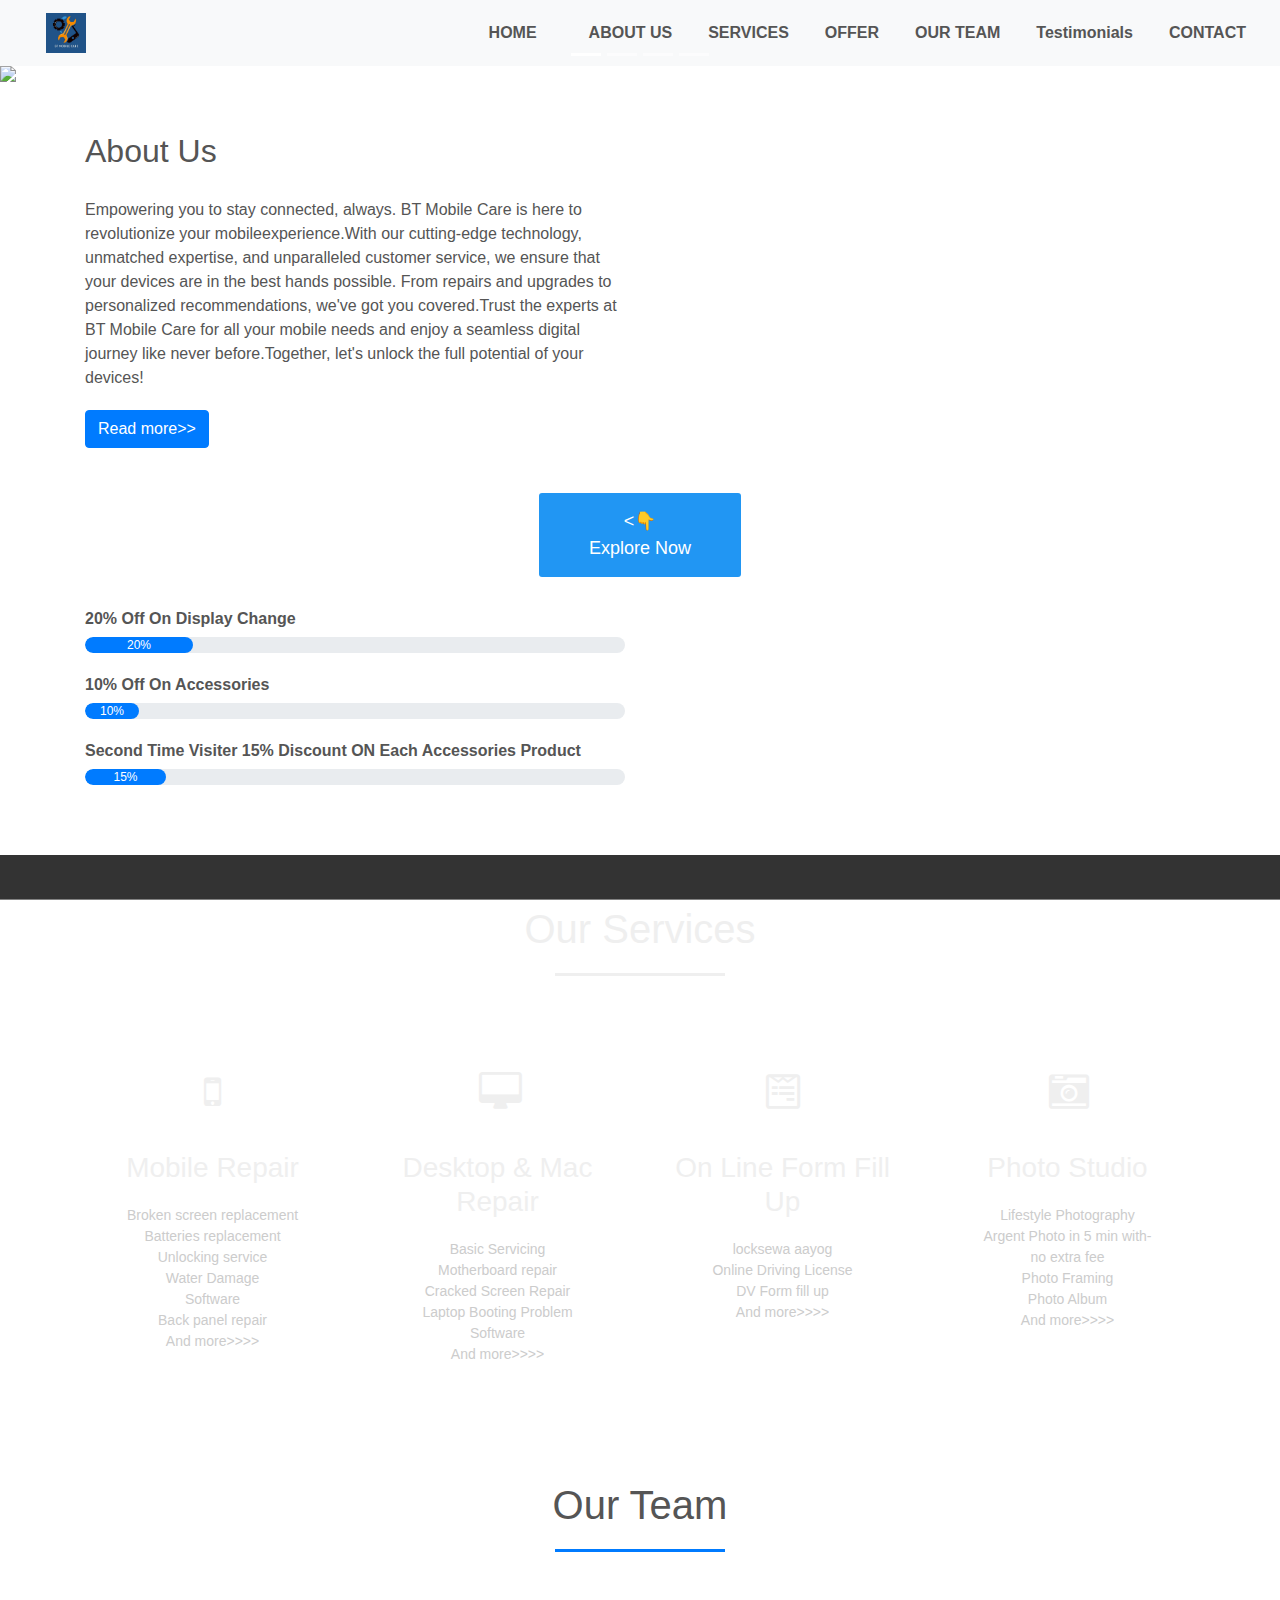
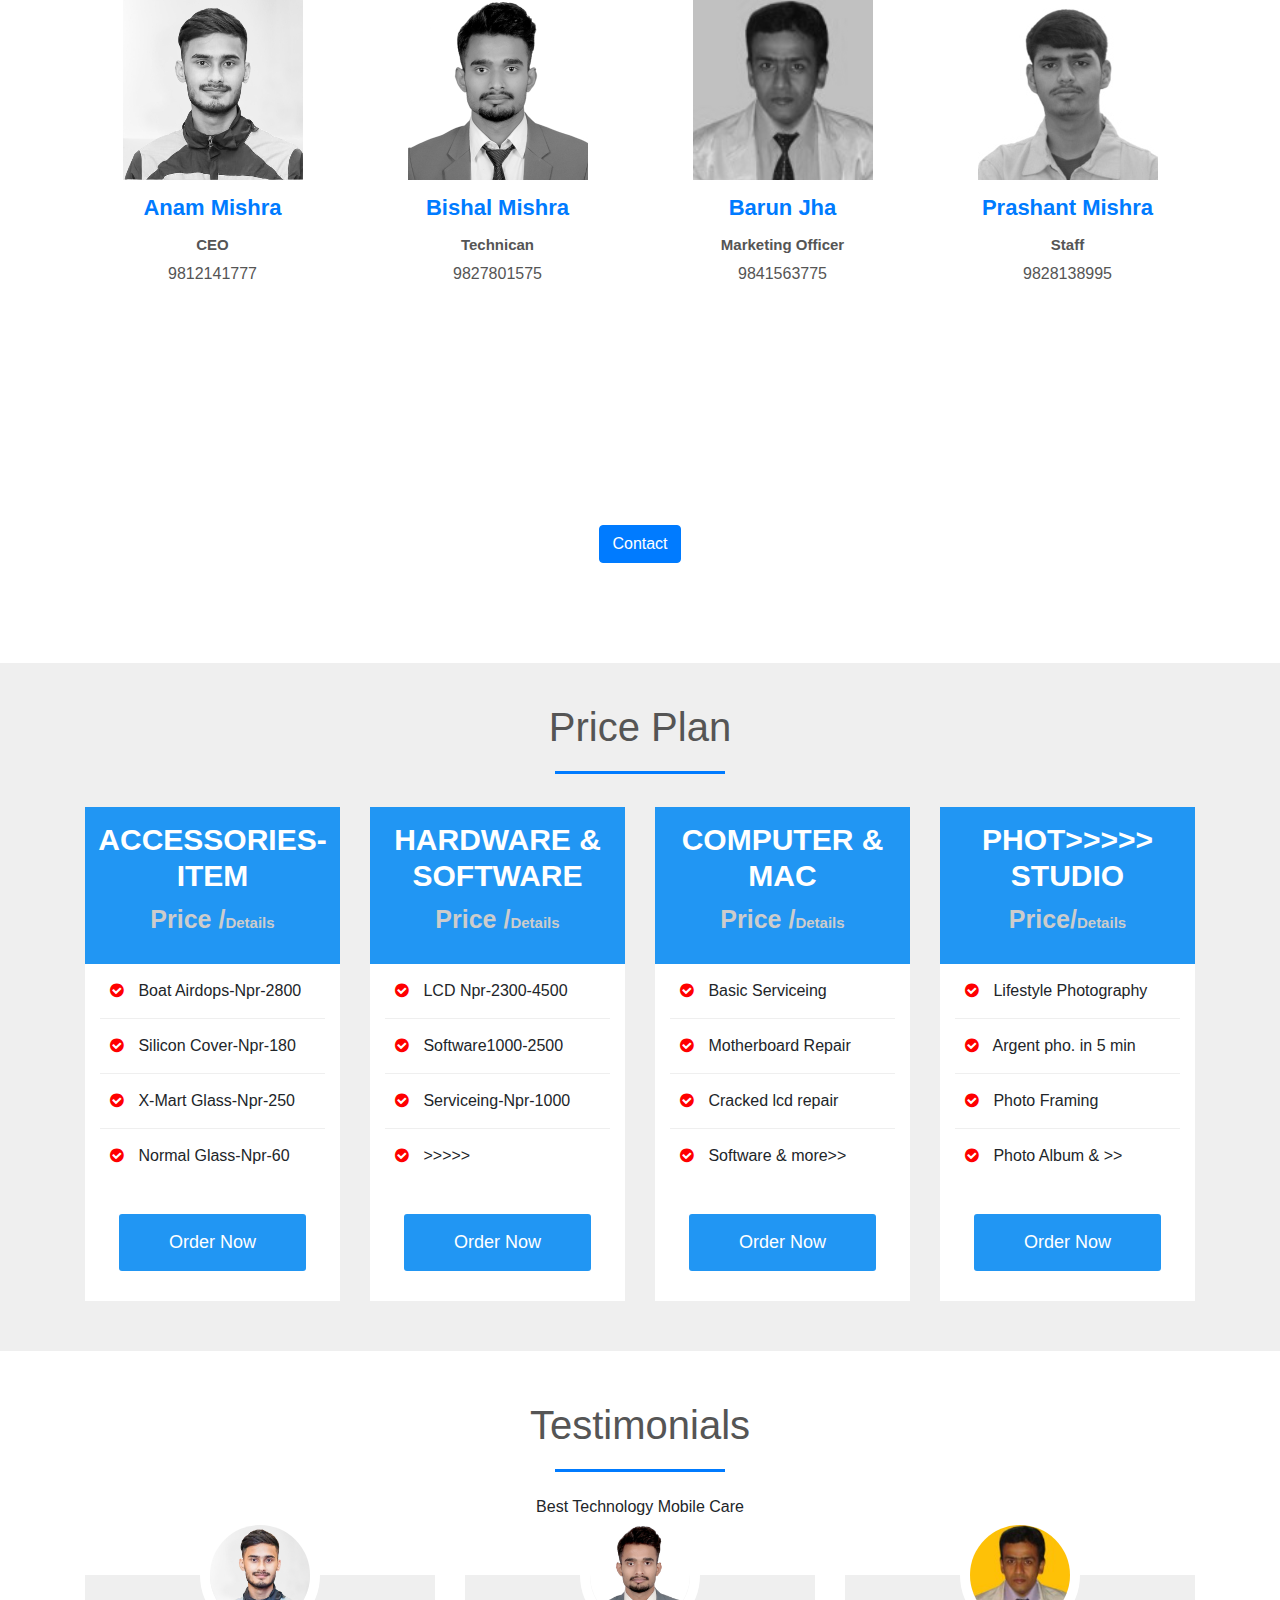
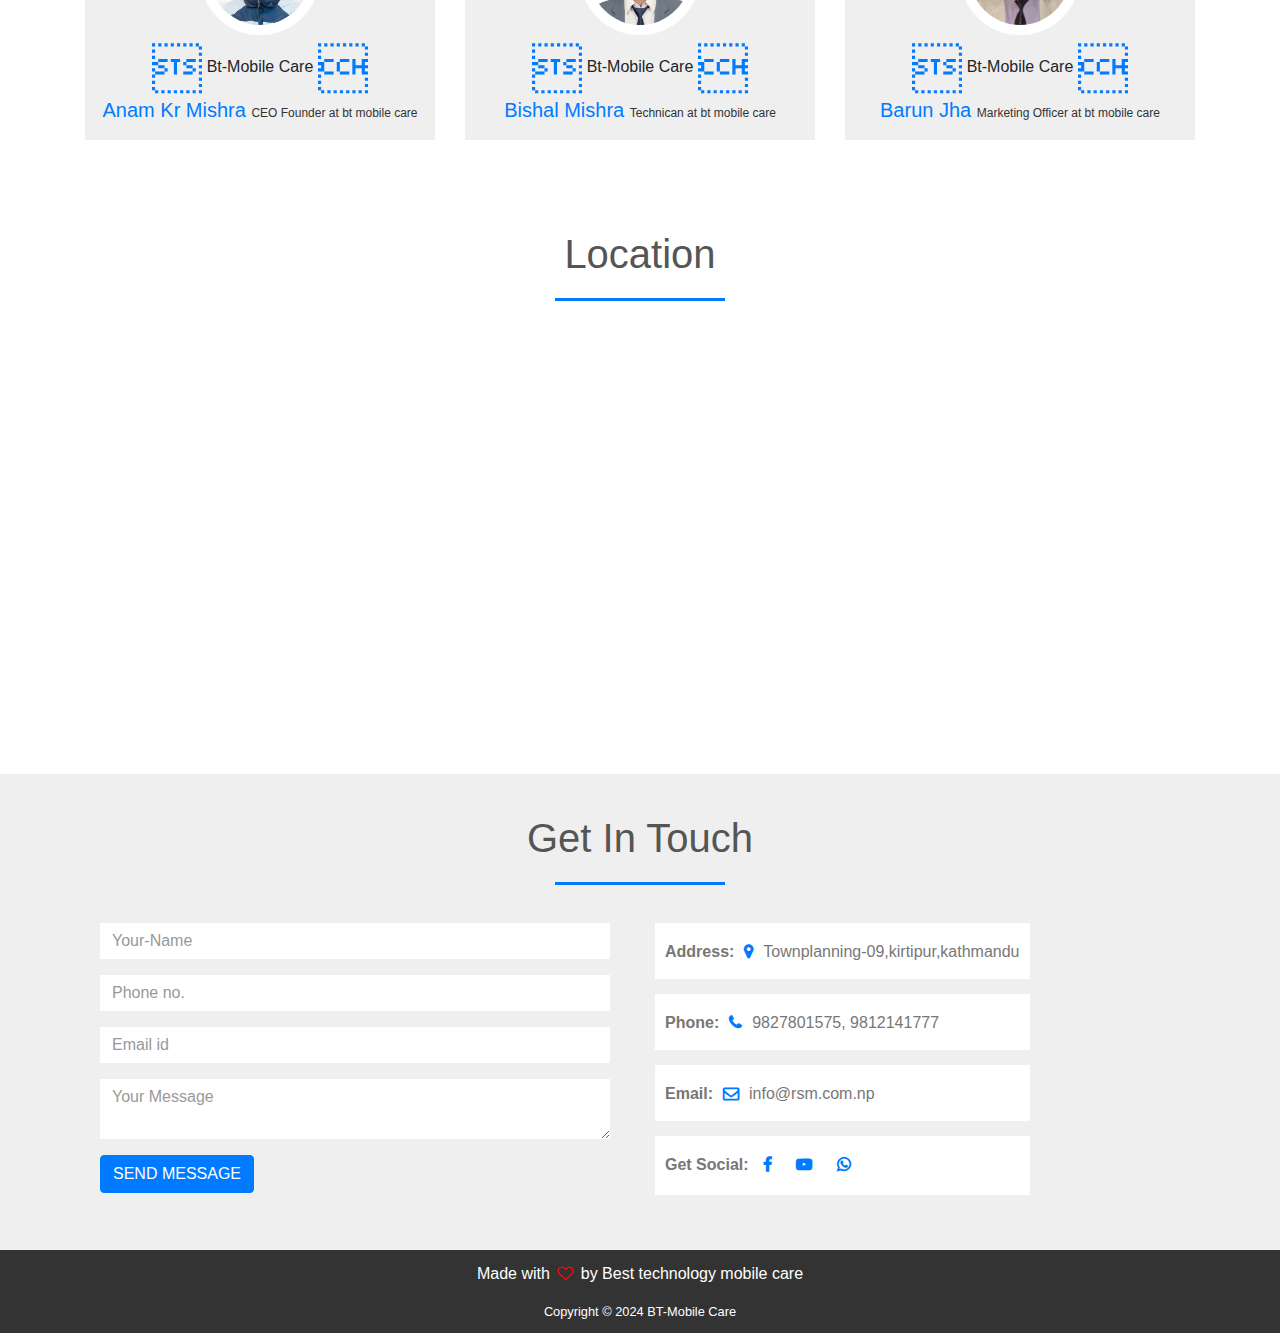
==== commit dc021768: "Update index.html" ====
--- a/index.html
+++ b/index.html
@@ -130,7 +130,7 @@
     <button type="button" class="btn btn-primary">Read more>></button>
 </div>
  <div class="Price-button">
-<a class="buy-btn" href="https://www.btmobilecare.rf.gd/">Explore Now</a>
+<a class="buy-btn" href="https://www.btmobilecare.rf.gd/"><👇<br>Explore Now</a>
  </div>
  
 <div class="col-md-6 skills-bar">
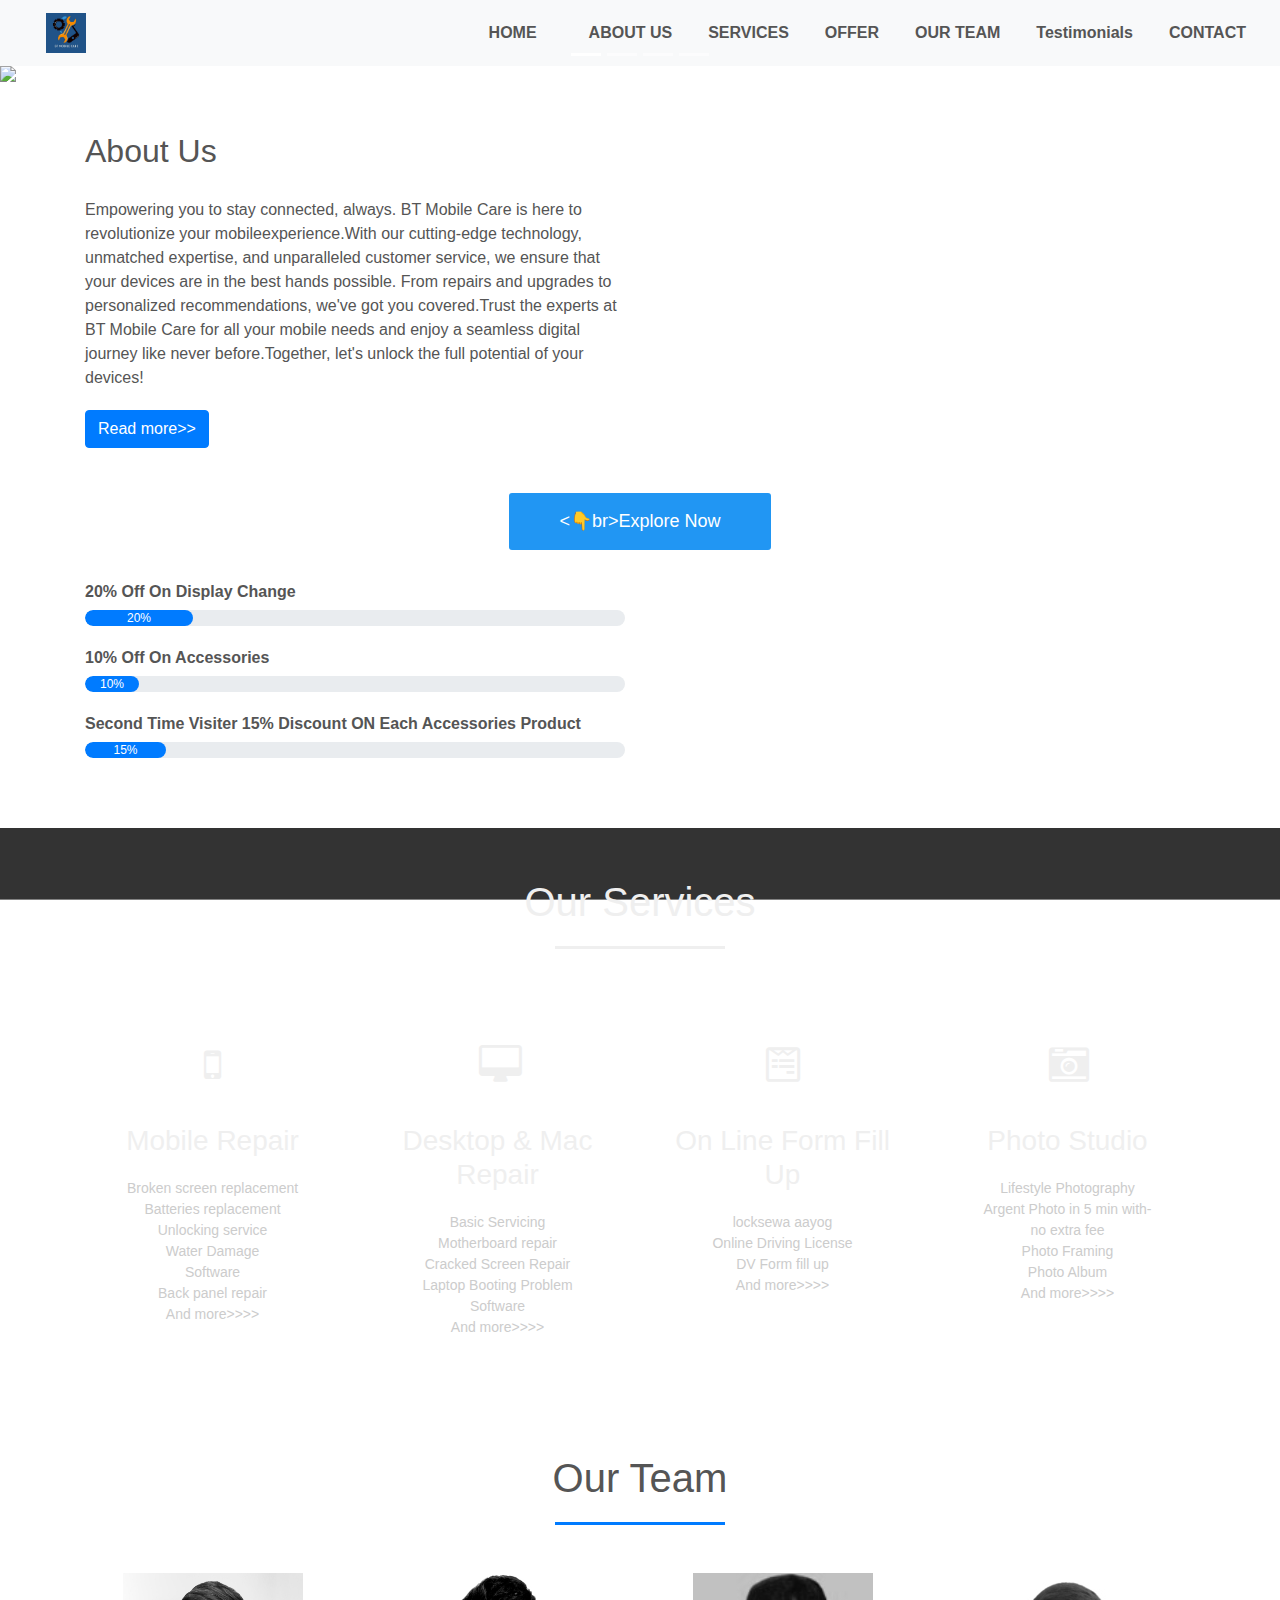
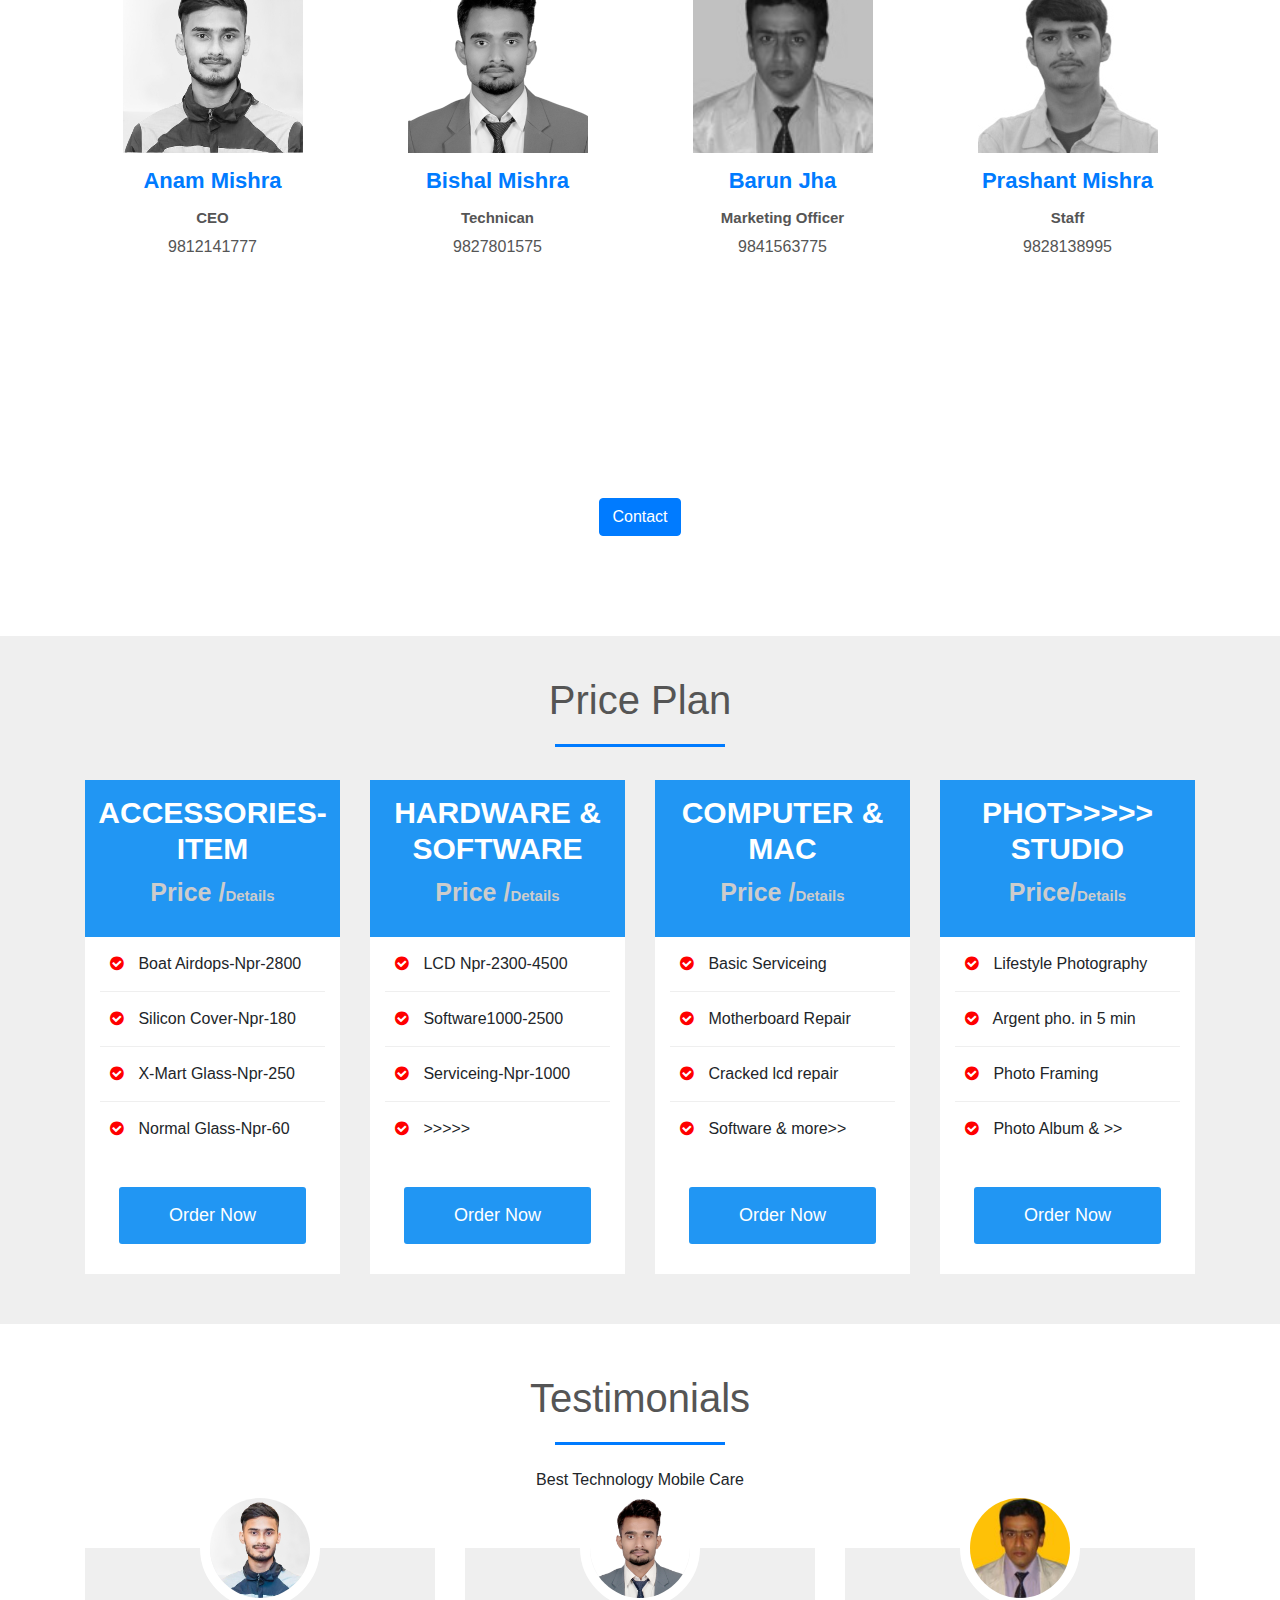
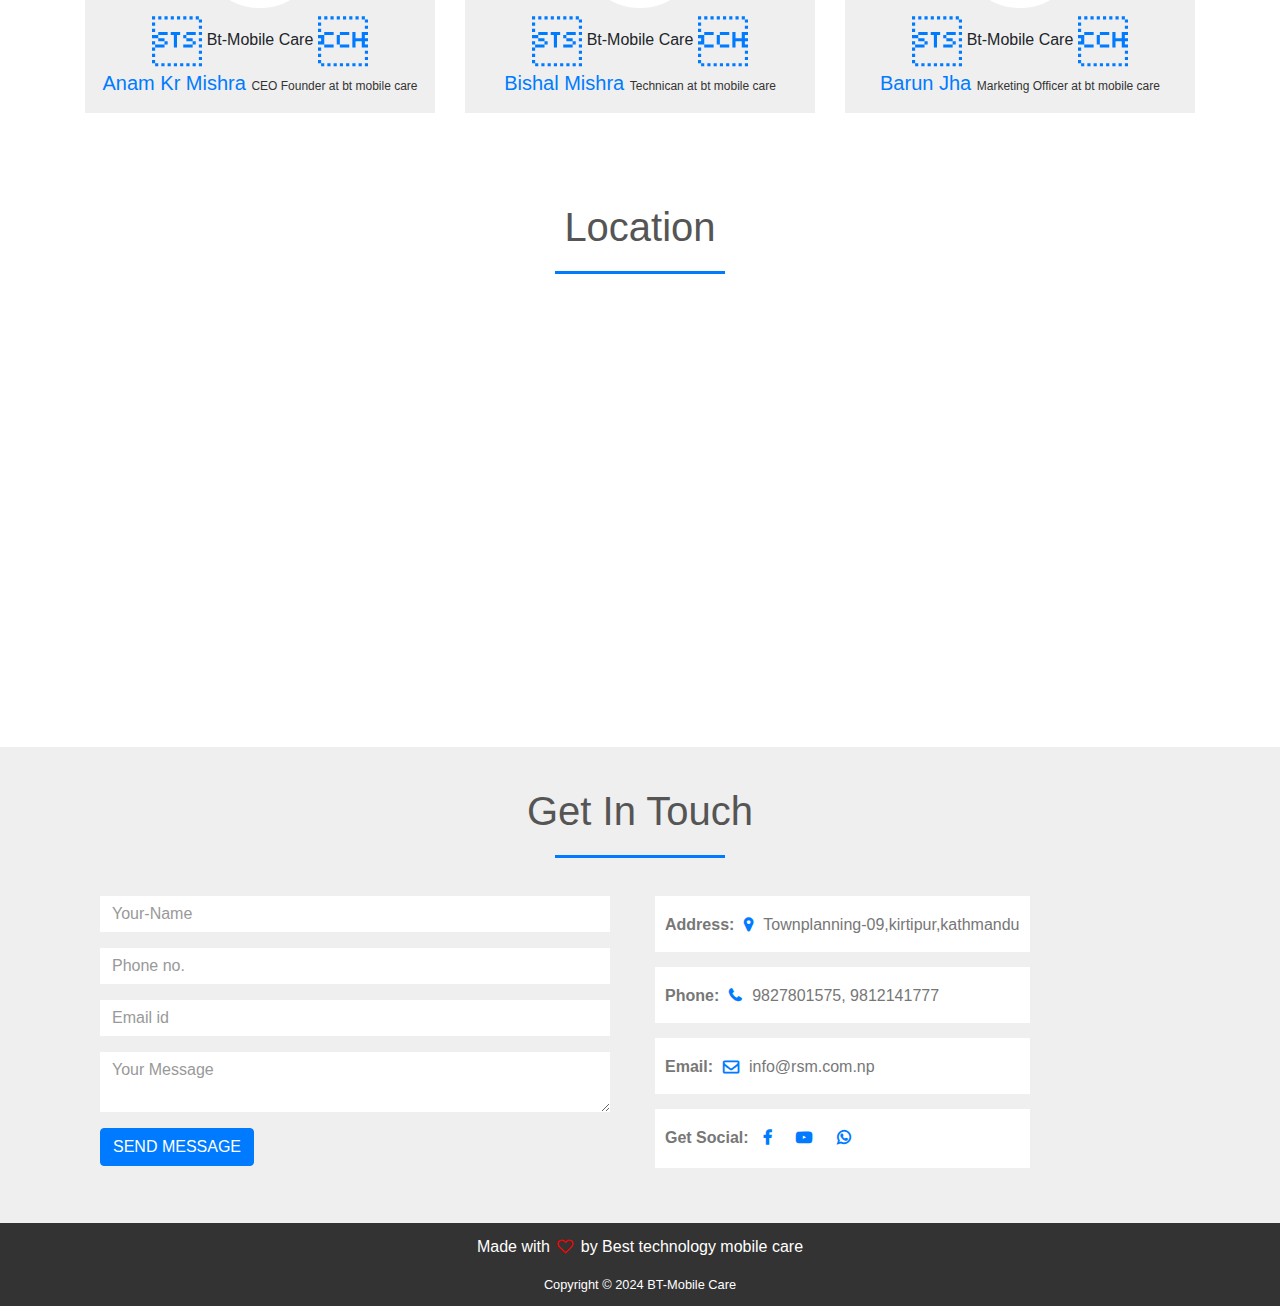
==== commit 240888dd: "Update index.html" ====
--- a/index.html
+++ b/index.html
@@ -130,7 +130,7 @@
     <button type="button" class="btn btn-primary">Read more>></button>
 </div>
  <div class="Price-button">
-<a class="buy-btn" href="https://www.btmobilecare.rf.gd/"><👇<br>Explore Now</a>
+<a class="buy-btn" href="https://www.btmobilecare.rf.gd/"><👇br>Explore Now</a>
  </div>
  
 <div class="col-md-6 skills-bar">
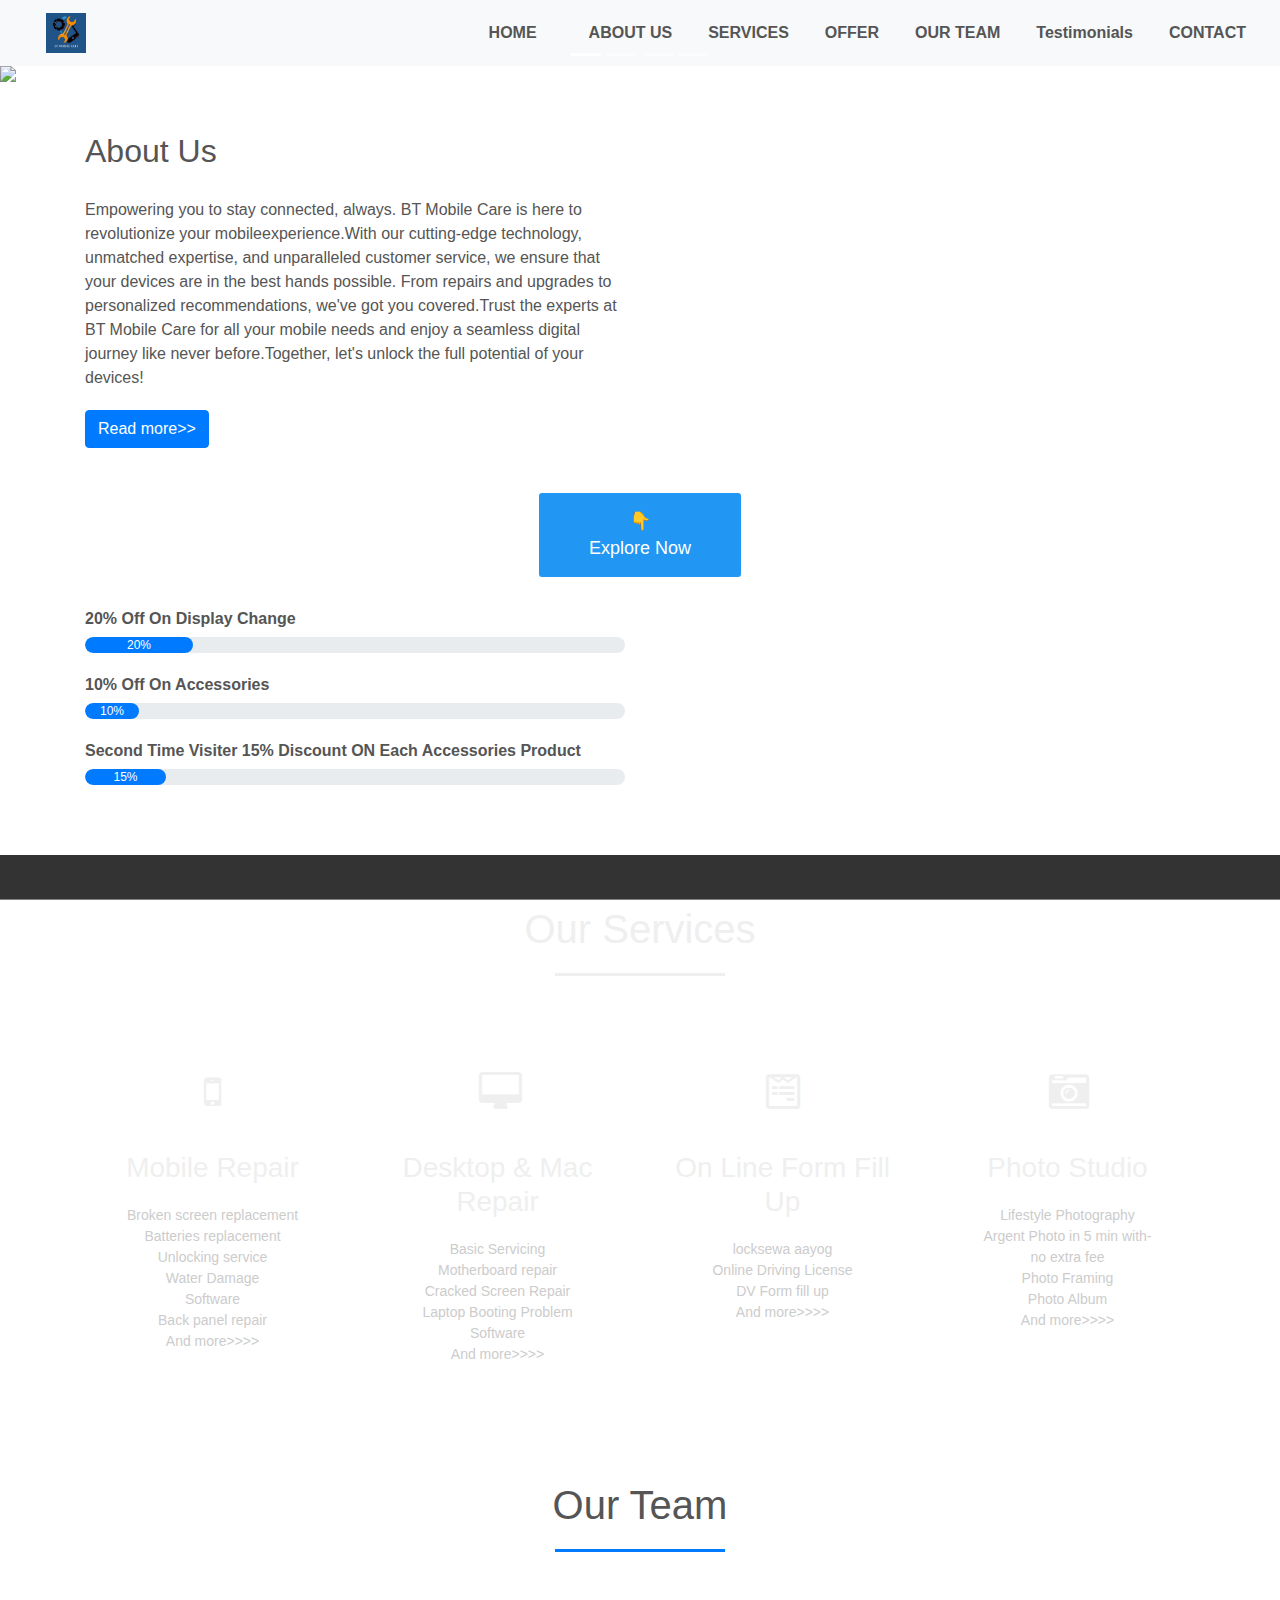
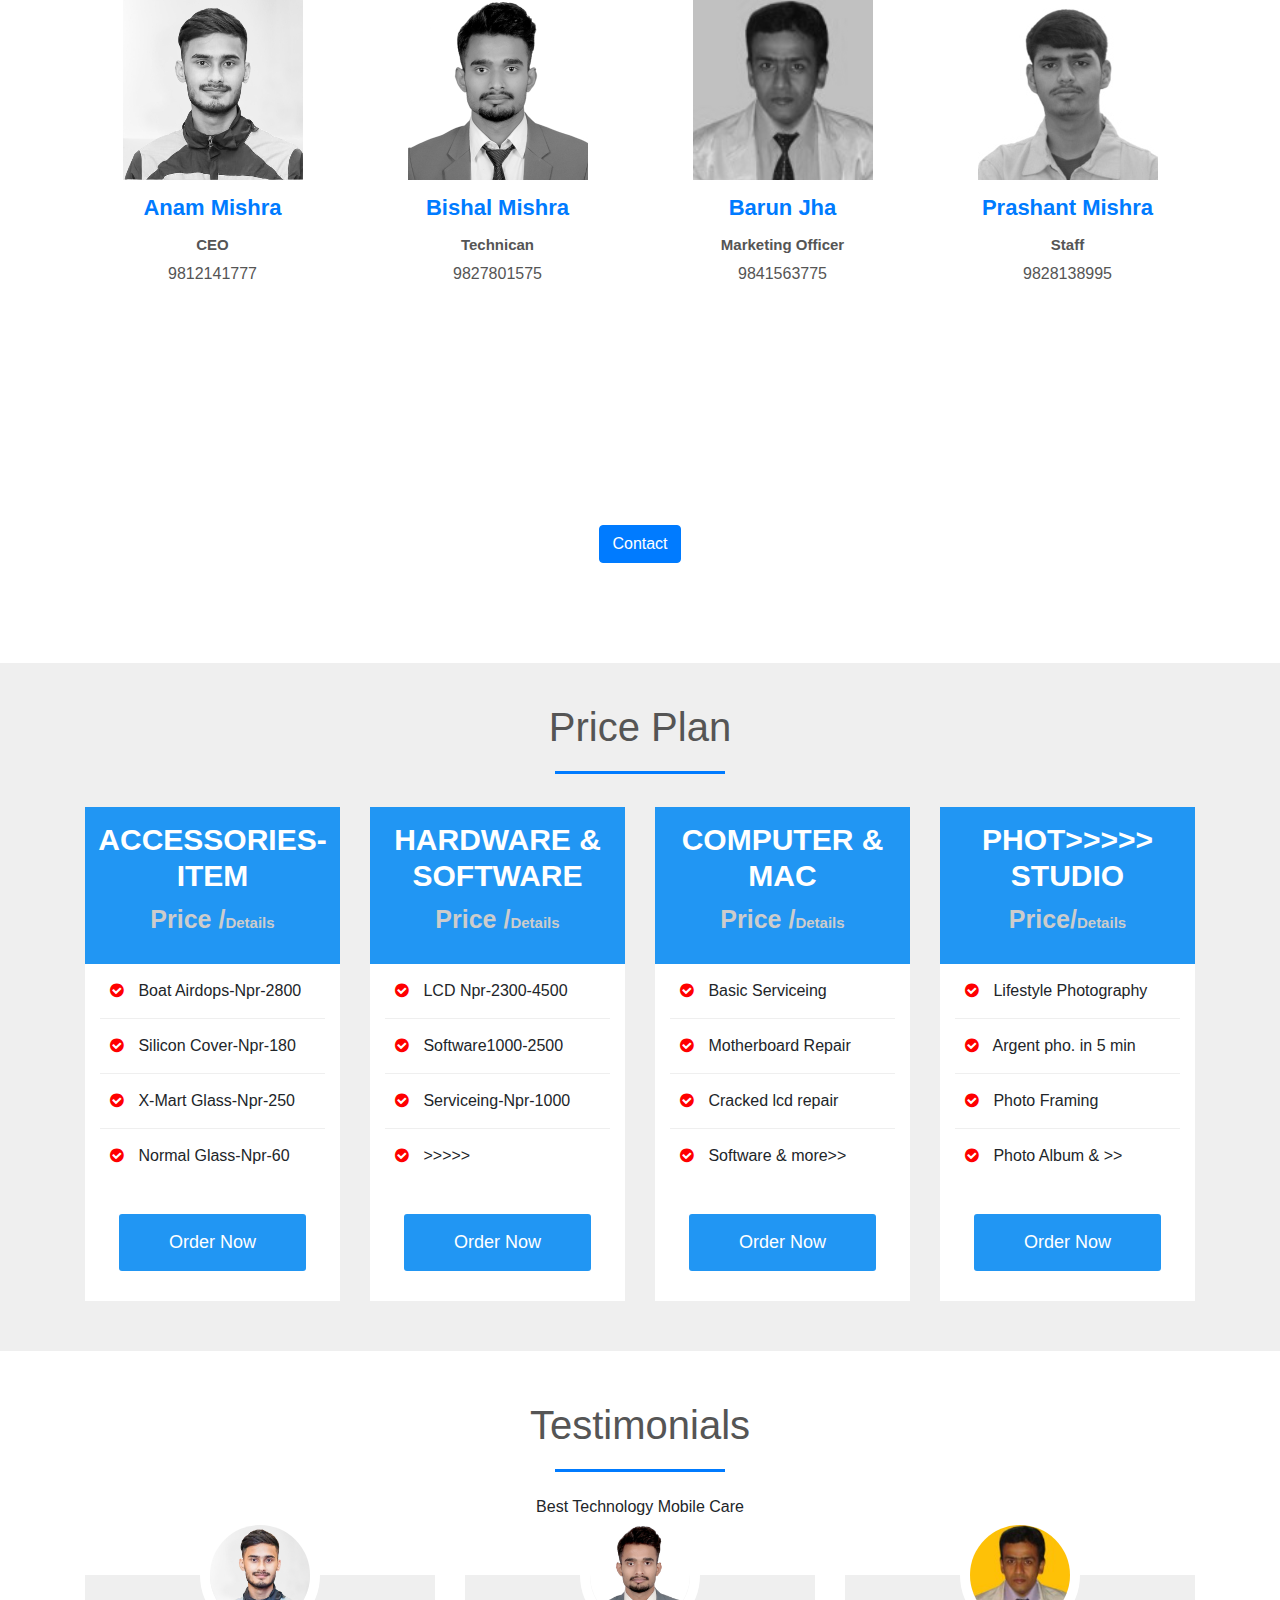
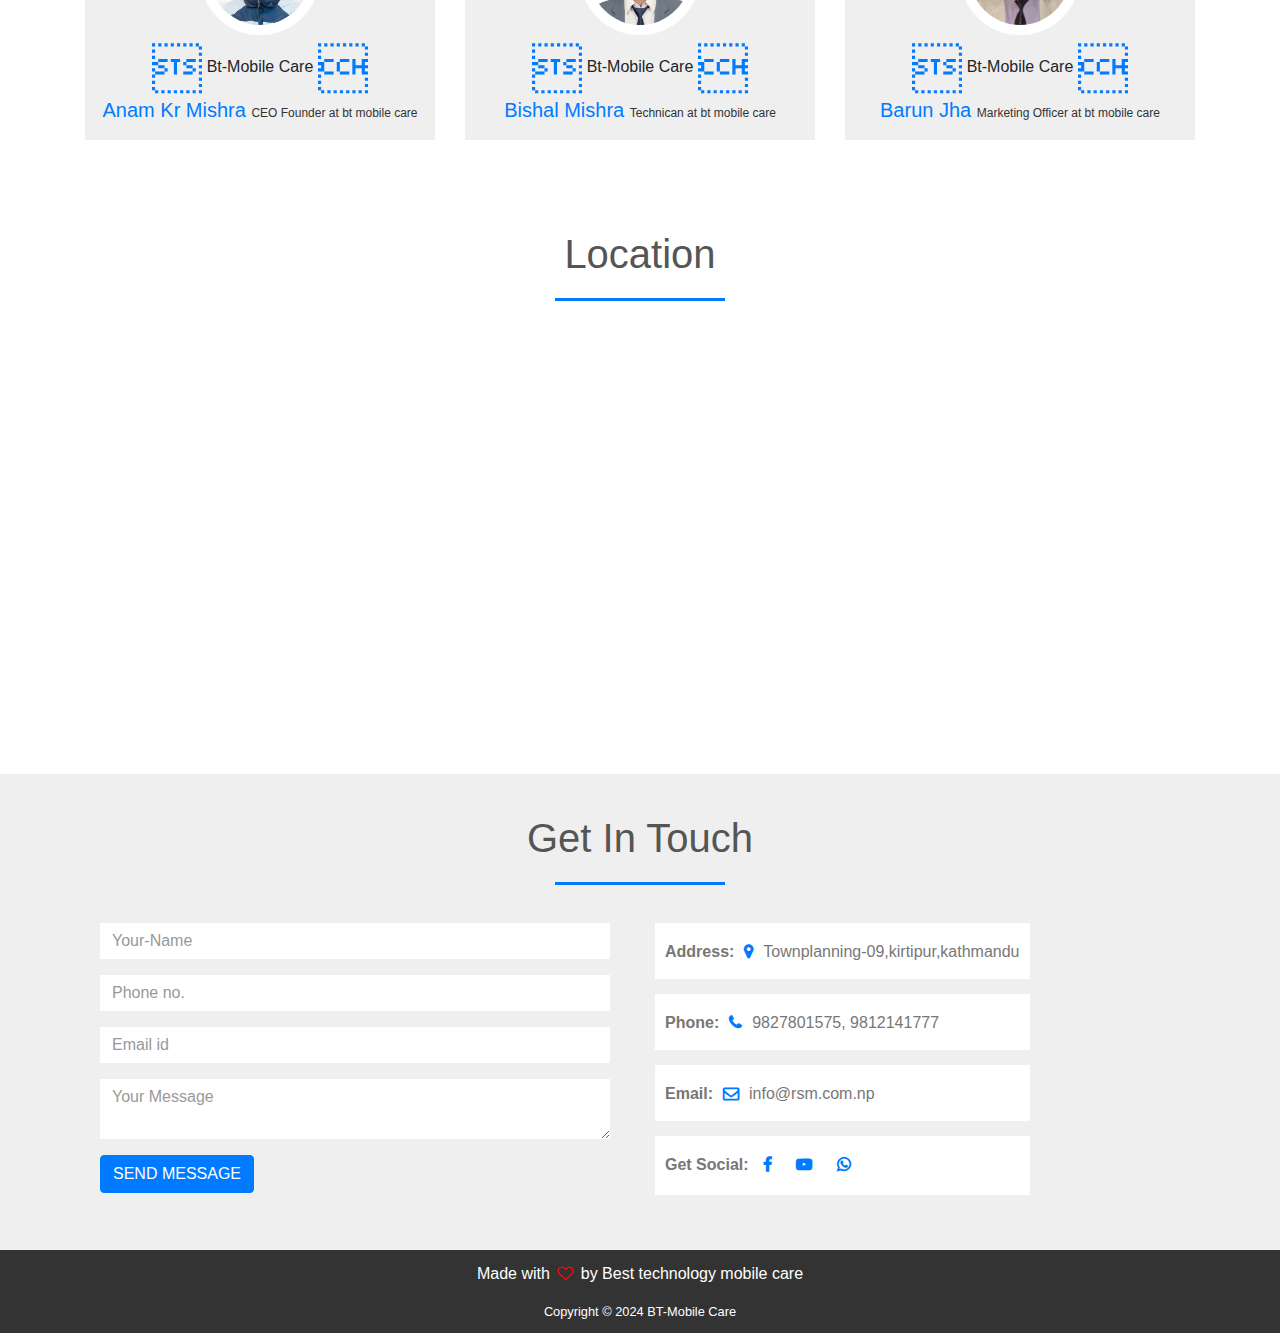
==== commit 8ca4f508: "Update index.html" ====
--- a/index.html
+++ b/index.html
@@ -130,7 +130,7 @@
     <button type="button" class="btn btn-primary">Read more>></button>
 </div>
  <div class="Price-button">
-<a class="buy-btn" href="https://www.btmobilecare.rf.gd/"><👇br>Explore Now</a>
+<a class="buy-btn" href="https://www.btmobilecare.rf.gd/">👇<br>Explore Now</a>
  </div>
  
 <div class="col-md-6 skills-bar">
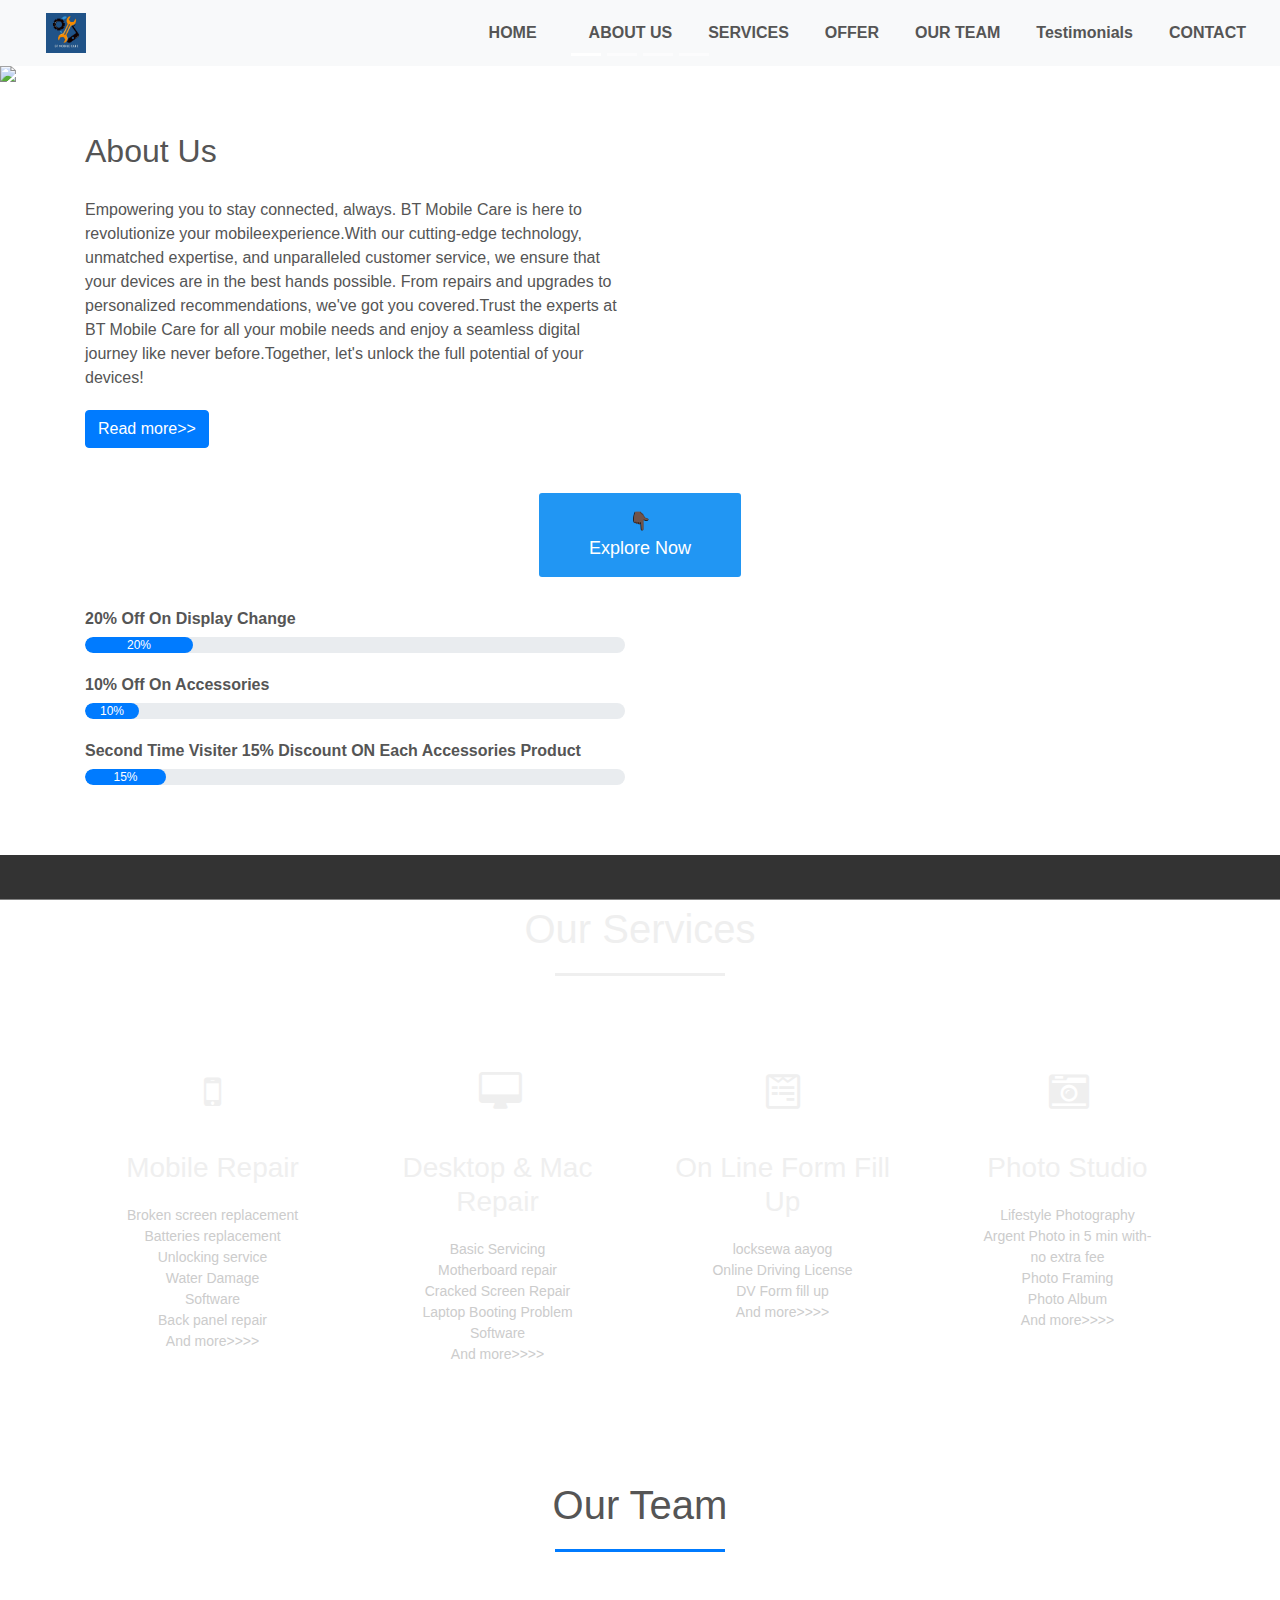
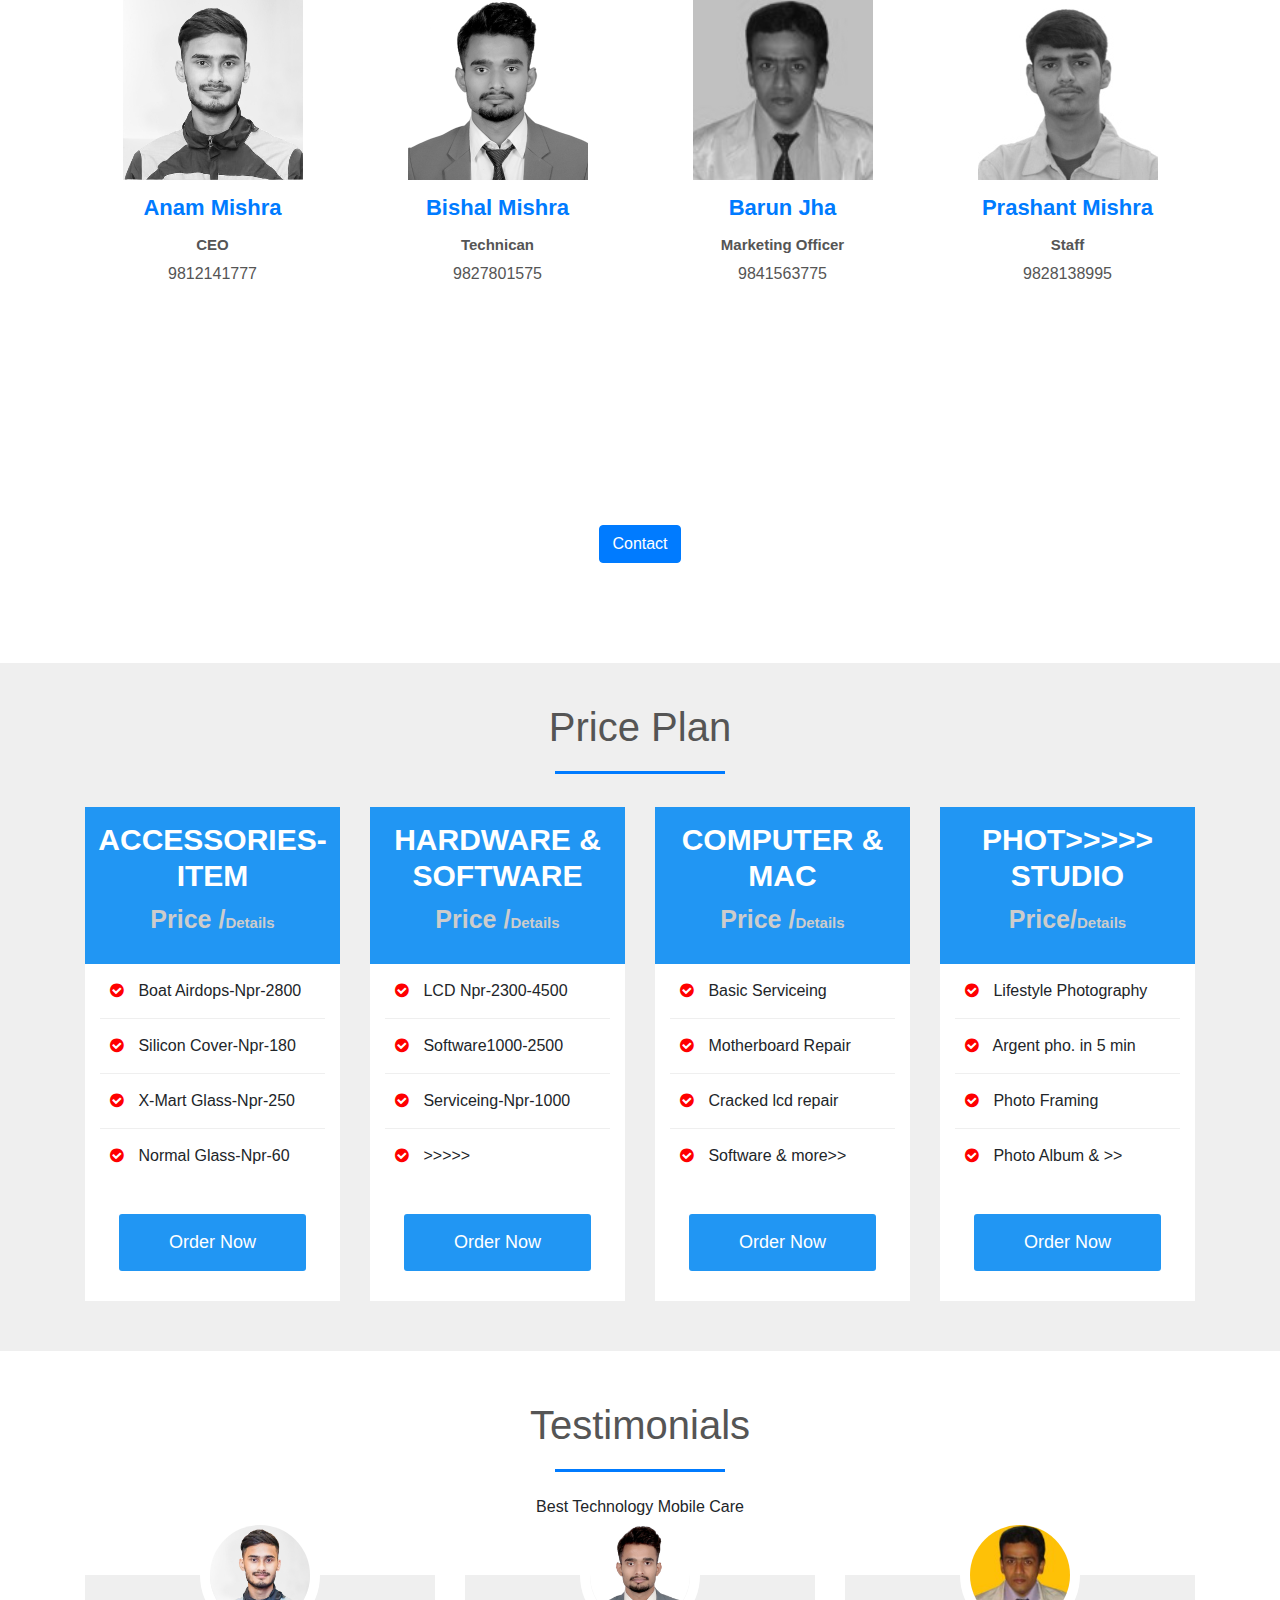
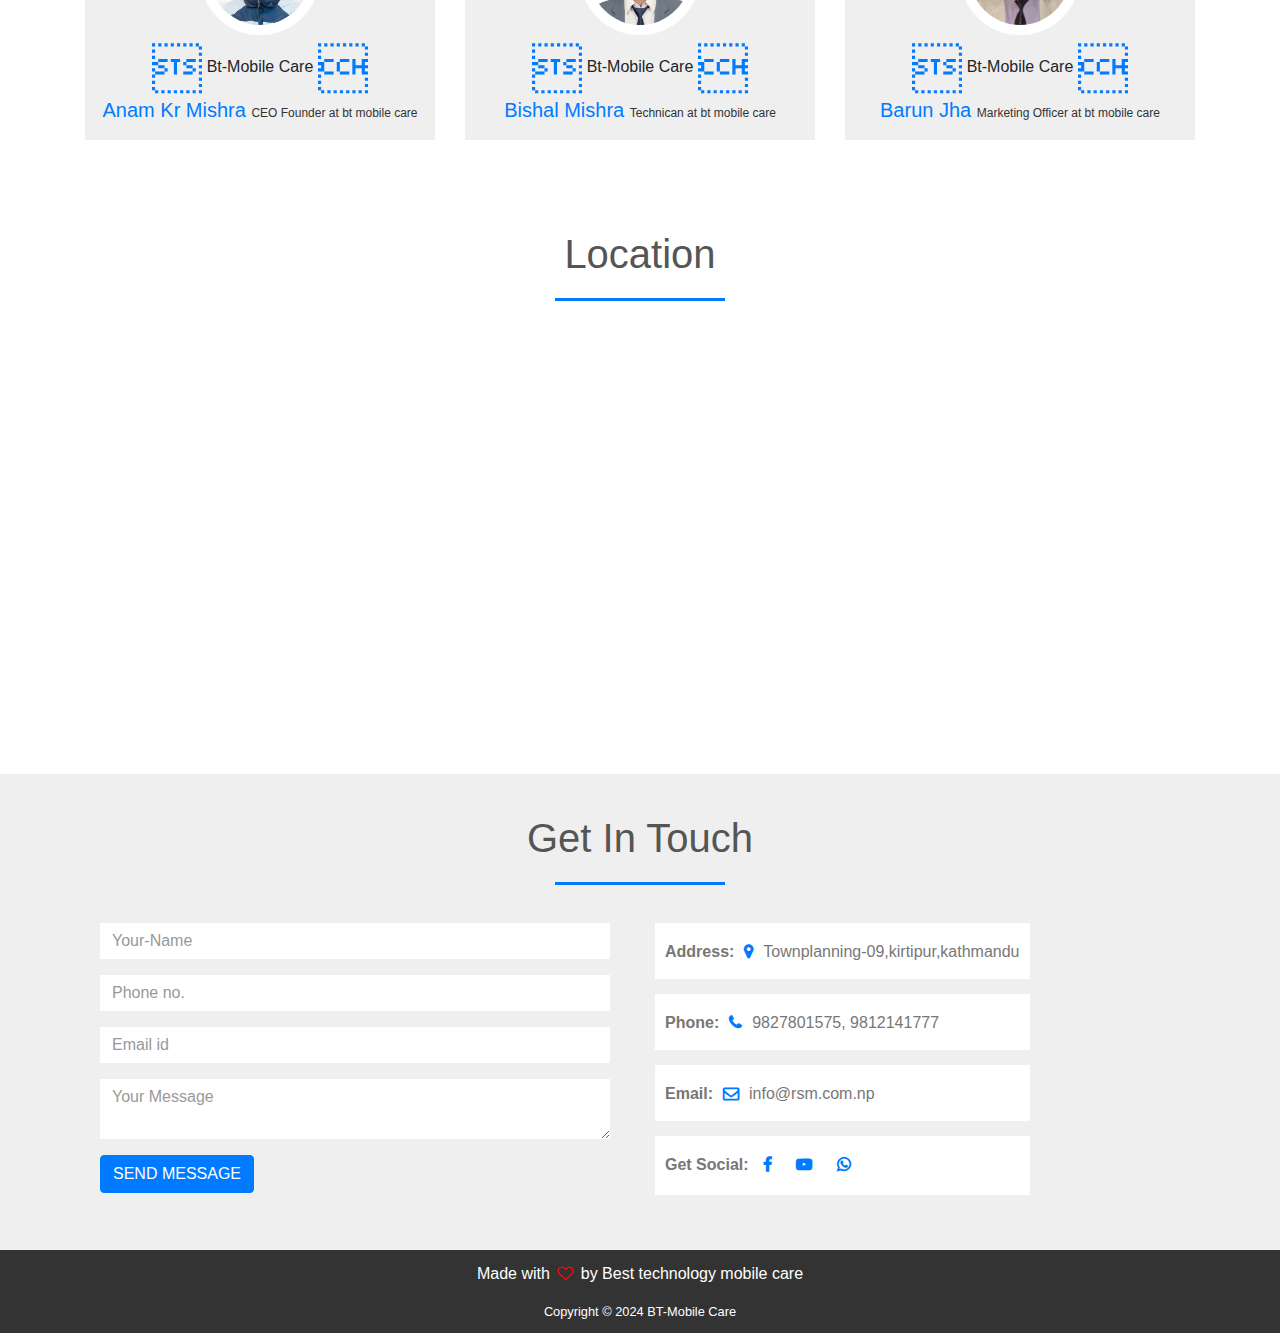
==== commit 94622279: "Update index.html" ====
--- a/index.html
+++ b/index.html
@@ -130,7 +130,7 @@
     <button type="button" class="btn btn-primary">Read more>></button>
 </div>
  <div class="Price-button">
-<a class="buy-btn" href="https://www.btmobilecare.rf.gd/">👇<br>Explore Now</a>
+<a class="buy-btn" href="https://www.btmobilecare.rf.gd/">👇🏿<br>Explore Now</a>
  </div>
  
 <div class="col-md-6 skills-bar">
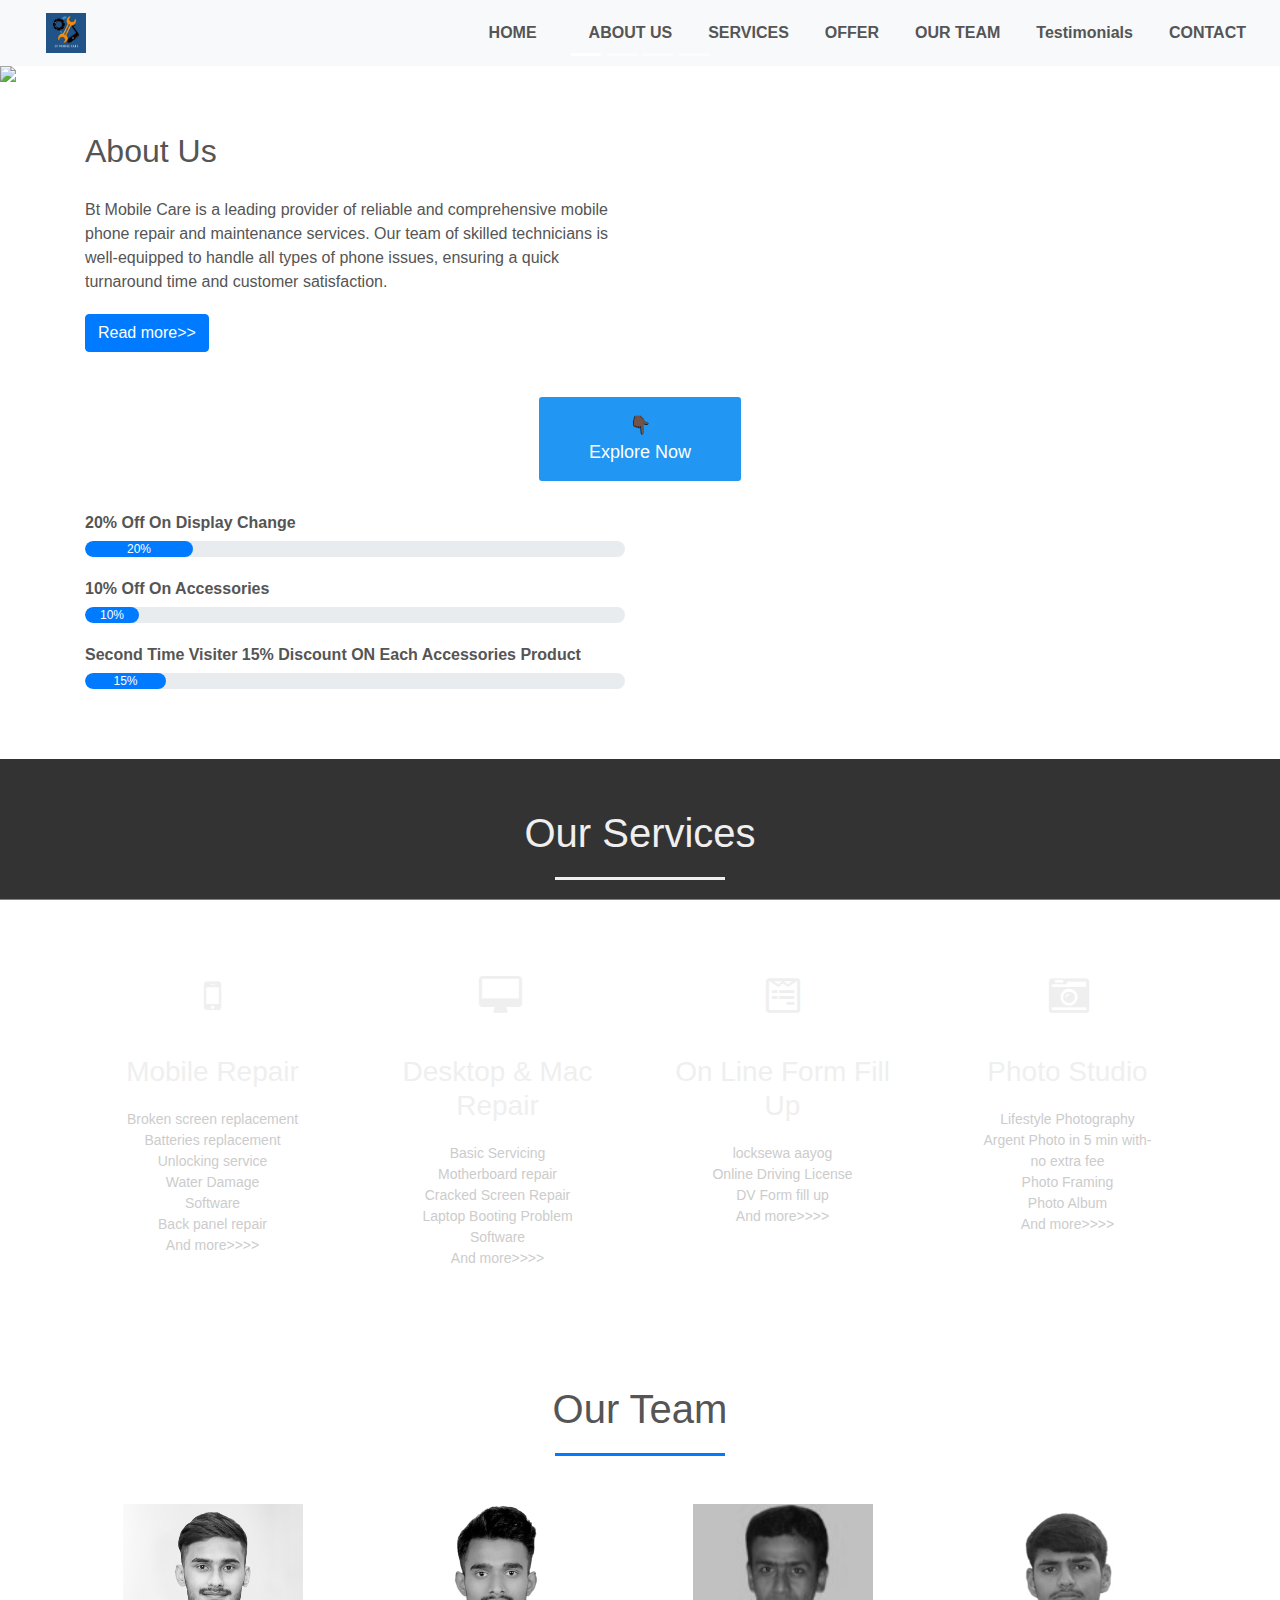
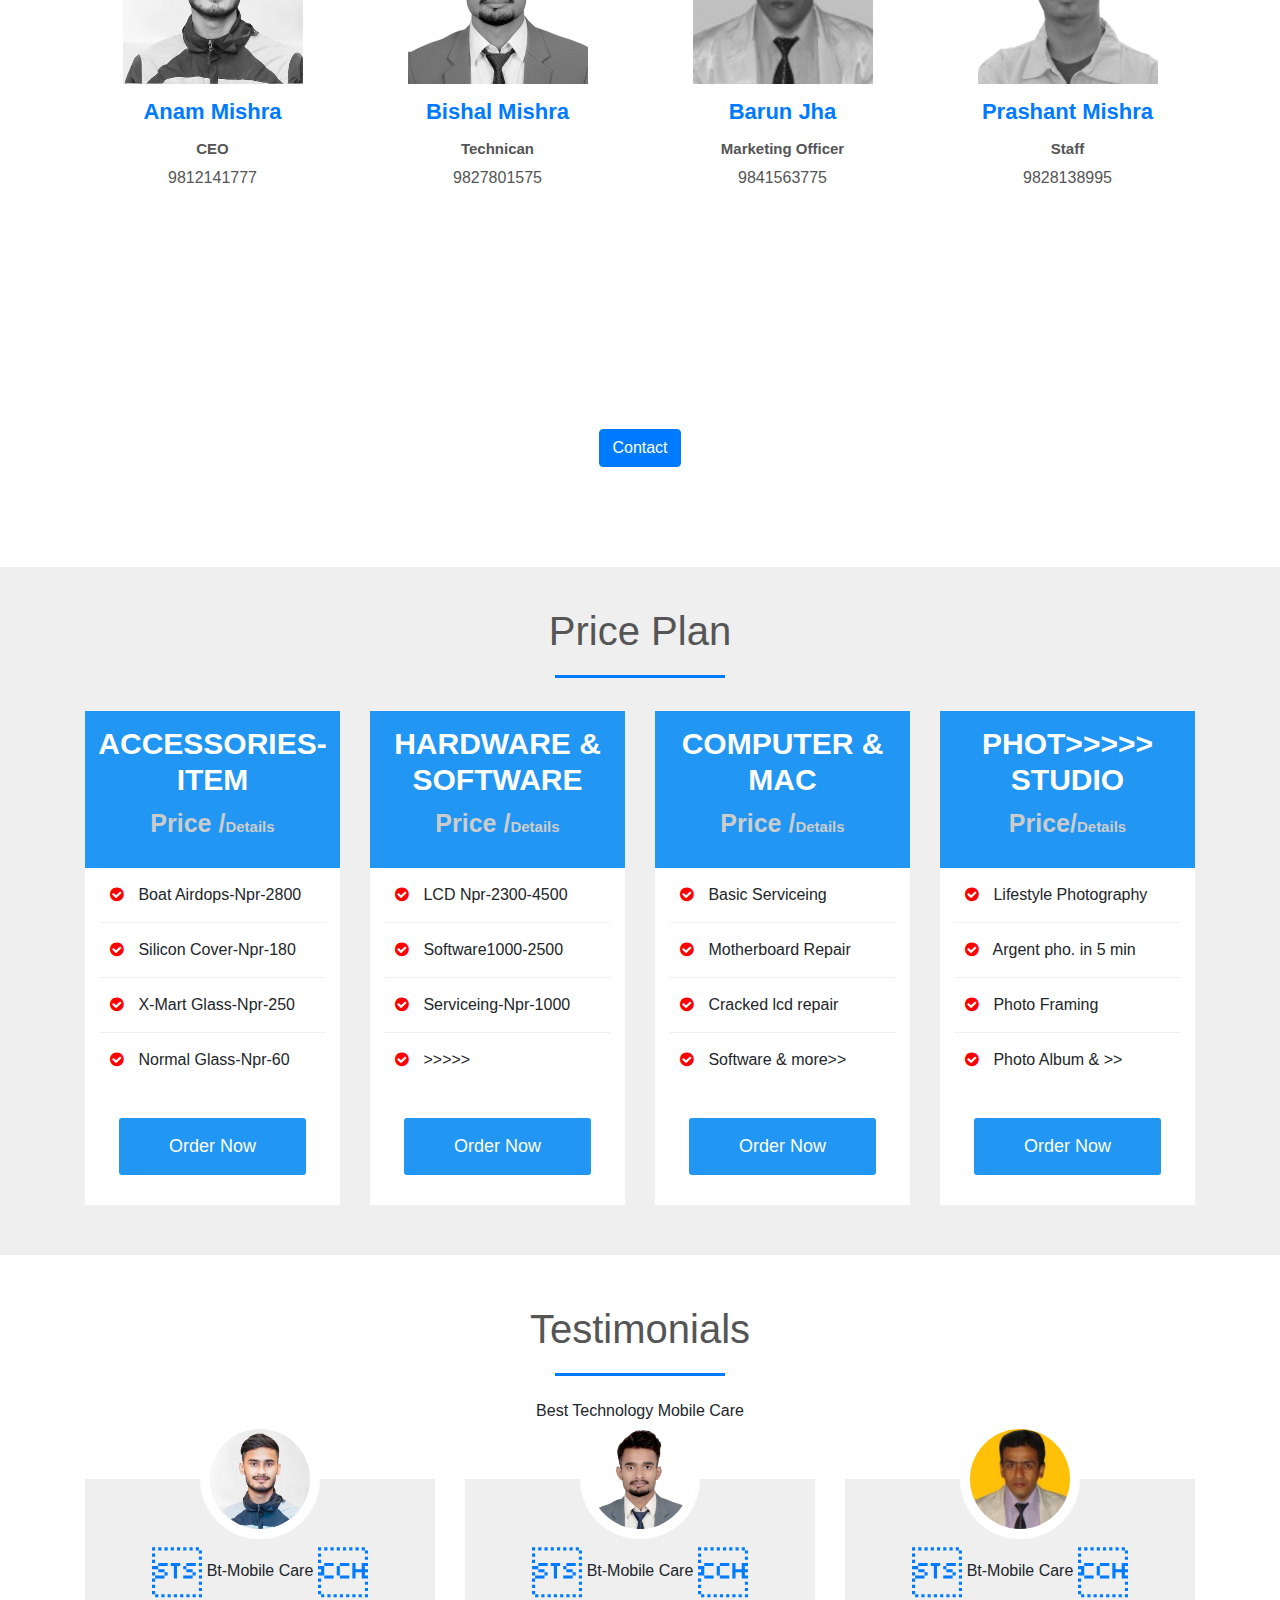
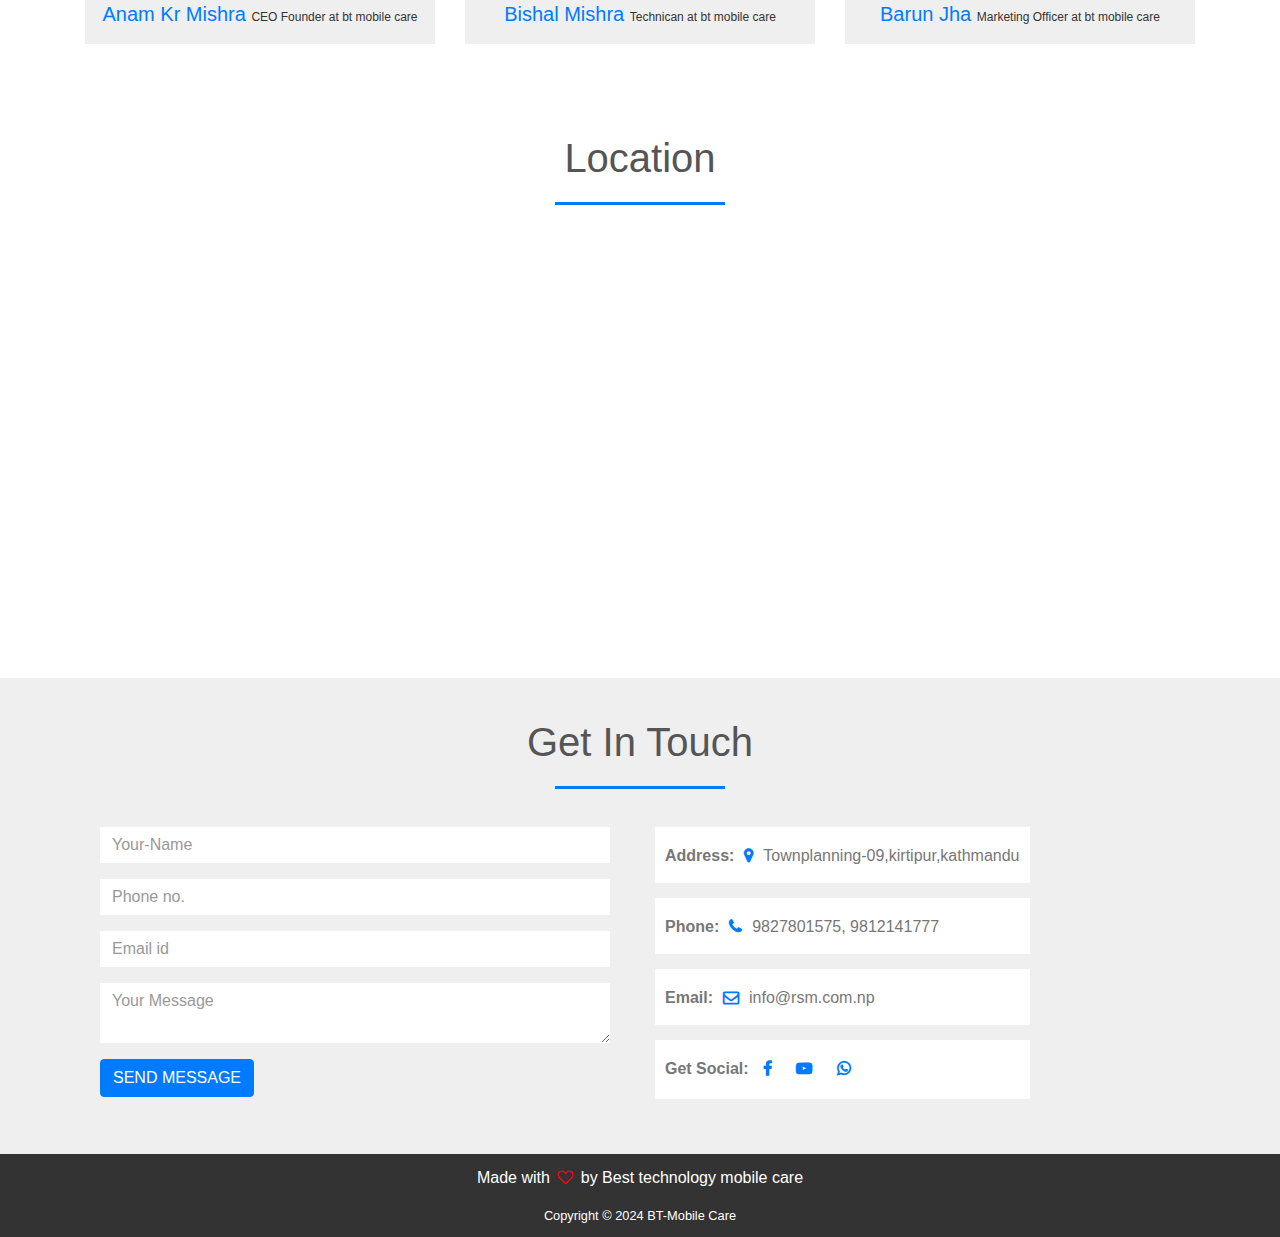
==== commit 4eb940d2: "Update index.html" ====
--- a/index.html
+++ b/index.html
@@ -122,15 +122,12 @@
 <div class="col-md-6">
 <h2>About Us</h2>
 <div class="about-content">
-    Empowering you to stay connected, always. BT Mobile Care is here to revolutionize your mobileexperience.With our cutting-edge technology,
-unmatched expertise, and unparalleled customer service, we ensure that your devices are in the best hands possible. From repairs and
-upgrades to personalized recommendations, we've got you covered.Trust the experts at BT Mobile Care for all your
-mobile needs and enjoy a seamless digital journey like never before.Together, let's unlock the full potential of your devices!
+    Bt Mobile Care is a leading provider of reliable and comprehensive mobile phone repair and maintenance services. Our team of skilled technicians is well-equipped to handle all types of phone issues, ensuring a quick turnaround time and customer satisfaction.
     </div>
     <button type="button" class="btn btn-primary">Read more>></button>
 </div>
  <div class="Price-button">
-<a class="buy-btn" href="https://www.btmobilecare.rf.gd/">👇🏿<br>Explore Now</a>
+<a class="buy-btn" href="https://btmobilecare.com">👇🏿<br>Explore Now</a>
  </div>
  
 <div class="col-md-6 skills-bar">
